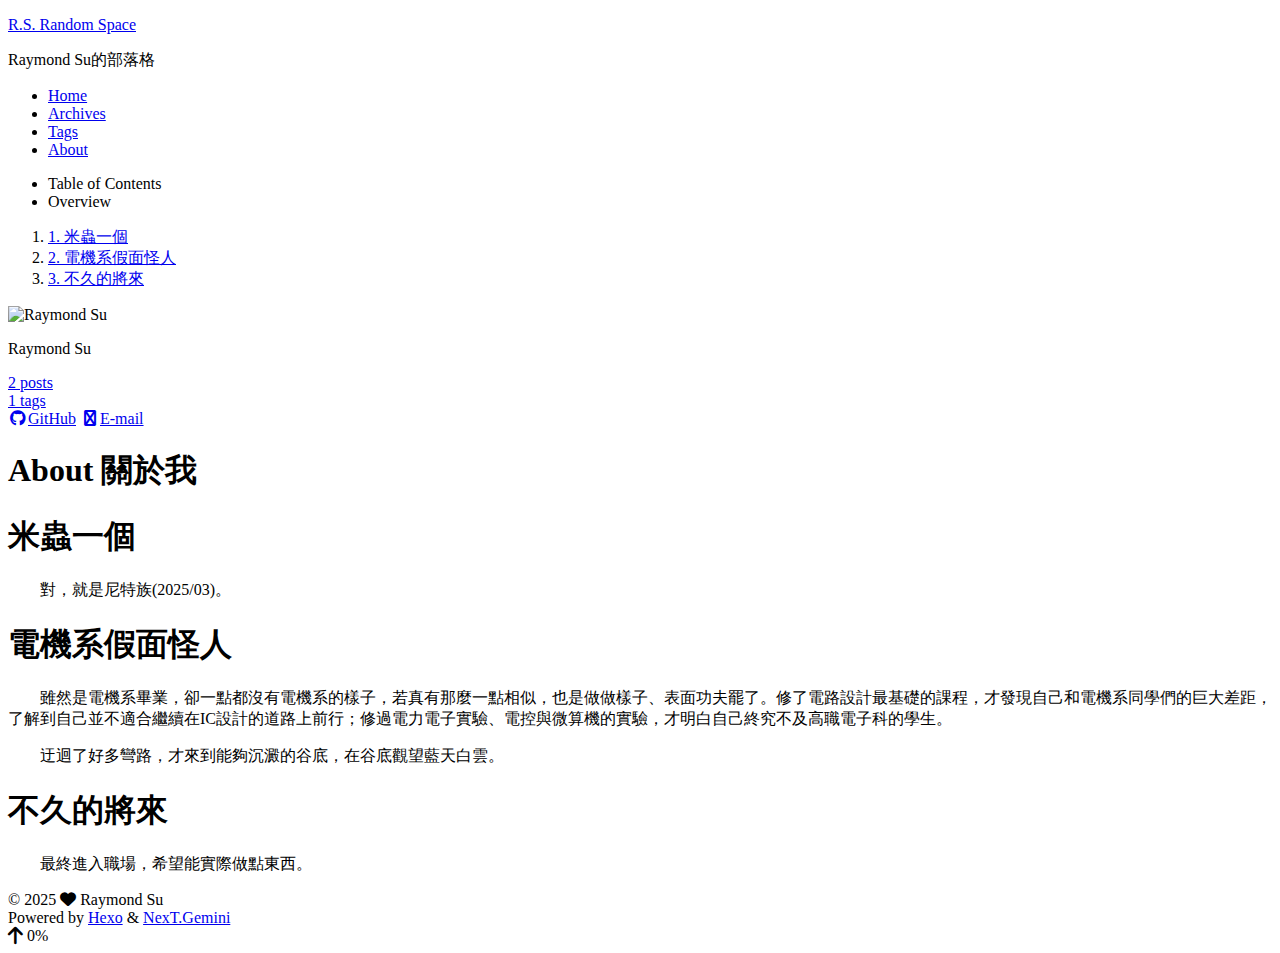
==== about/index.html @ e3e17ad5 "Site updated: 2025-03-20 11:58:34" ====
<!DOCTYPE html>
<html lang="en">
<head>
  <meta charset="UTF-8">
<meta name="viewport" content="width=device-width">
<meta name="theme-color" content="#222" media="(prefers-color-scheme: light)">
<meta name="theme-color" content="#222" media="(prefers-color-scheme: dark)"><meta name="generator" content="Hexo 7.3.0">

  <link rel="apple-touch-icon" sizes="180x180" href="/suray_blog/images/apple-touch-icon-next.png">
  <link rel="icon" type="image/png" sizes="32x32" href="/suray_blog/github-io-blog/source/images/favicon-96x96.png">
  <link rel="icon" type="image/png" sizes="16x16" href="/suray_blog/github-io-blog/source/images/favicon.ico">
  <link rel="mask-icon" href="/suray_blog/images/logo.svg" color="#222">

<link rel="stylesheet" href="/suray_blog/css/main.css">



<link rel="stylesheet" href="https://cdnjs.cloudflare.com/ajax/libs/font-awesome/6.7.2/css/all.min.css" integrity="sha256-dABdfBfUoC8vJUBOwGVdm8L9qlMWaHTIfXt+7GnZCIo=" crossorigin="anonymous">
  <link rel="stylesheet" href="https://cdnjs.cloudflare.com/ajax/libs/animate.css/3.1.1/animate.min.css" integrity="sha256-PR7ttpcvz8qrF57fur/yAx1qXMFJeJFiA6pSzWi0OIE=" crossorigin="anonymous">

<script class="next-config" data-name="main" type="application/json">{"hostname":"yc518suray.github.io","root":"/suray_blog/","images":"/suray_blog/images","scheme":"Gemini","darkmode":true,"version":"8.22.0","exturl":false,"sidebar":{"position":"left","width_expanded":320,"width_dual_column":240,"display":"post","padding":18,"offset":12},"hljswrap":true,"copycode":{"enable":false,"style":null},"fold":{"enable":false,"height":500},"bookmark":{"enable":false,"color":"#222","save":"auto"},"mediumzoom":false,"lazyload":false,"pangu":false,"comments":{"style":"tabs","active":null,"storage":true,"lazyload":false,"nav":null},"stickytabs":false,"motion":{"enable":true,"async":false,"duration":200,"transition":{"menu_item":"fadeInDown","post_block":"fadeIn","post_header":"fadeInDown","post_body":"fadeInDown","coll_header":"fadeInLeft","sidebar":"fadeInUp"}},"i18n":{"placeholder":"Searching...","empty":"We didn't find any results for the search: ${query}","hits_time":"${hits} results found in ${time} ms","hits":"${hits} results found"}}</script><script src="/suray_blog/js/config.js"></script>

    <meta name="description" content="米蟲一個&emsp;&emsp;對，就是尼特族(2025&#x2F;03)。 電機系假面怪人&emsp;&emsp;雖然是電機系畢業，卻一點都沒有電機系的樣子，若真有那麼一點相似，也是做做樣子、表面功夫罷了。修了電路設計最基礎的課程，才發現自己和電機系同學們的巨大差距，了解到自己並不適合繼續在IC設計的道路上前行；修過電力電子實驗、電控與微算機的實驗，才明白自己終究不及高職電子科的學生。 &amp;ems">
<meta property="og:type" content="website">
<meta property="og:title" content="About 關於我">
<meta property="og:url" content="https://yc518suray.github.io/suray_blog/about/index.html">
<meta property="og:site_name" content="R.S. Random Space">
<meta property="og:description" content="米蟲一個&emsp;&emsp;對，就是尼特族(2025&#x2F;03)。 電機系假面怪人&emsp;&emsp;雖然是電機系畢業，卻一點都沒有電機系的樣子，若真有那麼一點相似，也是做做樣子、表面功夫罷了。修了電路設計最基礎的課程，才發現自己和電機系同學們的巨大差距，了解到自己並不適合繼續在IC設計的道路上前行；修過電力電子實驗、電控與微算機的實驗，才明白自己終究不及高職電子科的學生。 &amp;ems">
<meta property="og:locale" content="en_US">
<meta property="article:published_time" content="2025-03-20T01:47:49.000Z">
<meta property="article:modified_time" content="2025-03-20T03:13:03.581Z">
<meta property="article:author" content="Raymond Su">
<meta name="twitter:card" content="summary">


<link rel="canonical" href="https://yc518suray.github.io/suray_blog/about/">


<script class="next-config" data-name="page" type="application/json">{"sidebar":"","isHome":false,"isPost":false,"lang":"en","comments":true,"permalink":"https://yc518suray.github.io/suray_blog/about/index.html","path":"about/index.html","title":"About 關於我"}</script>

<script class="next-config" data-name="calendar" type="application/json">""</script>
<title>About 關於我 | R.S. Random Space
</title>
  








  <noscript>
    <link rel="stylesheet" href="/suray_blog/css/noscript.css">
  </noscript>
</head>

<body itemscope itemtype="http://schema.org/WebPage" class="use-motion">
  <div class="headband"></div>

  <main class="main">
    <div class="column">
      <header class="header" itemscope itemtype="http://schema.org/WPHeader"><div class="site-brand-container">
  <div class="site-nav-toggle">
    <div class="toggle" aria-label="Toggle navigation bar" role="button">
        <span class="toggle-line"></span>
        <span class="toggle-line"></span>
        <span class="toggle-line"></span>
    </div>
  </div>

  <div class="site-meta">

    <a href="/suray_blog/" class="brand" rel="start">
      <i class="logo-line"></i>
      <p class="site-title">R.S. Random Space</p>
      <i class="logo-line"></i>
    </a>
      <p class="site-subtitle" itemprop="description">Raymond Su的部落格</p>
  </div>

  <div class="site-nav-right">
    <div class="toggle popup-trigger" aria-label="Search" role="button">
    </div>
  </div>
</div>



<nav class="site-nav">
  <ul class="main-menu menu"><li class="menu-item menu-item-home"><a href="/suray_blog/" rel="section">Home</a></li><li class="menu-item menu-item-archives"><a href="/suray_blog/archives" rel="section">Archives</a></li><li class="menu-item menu-item-tags"><a href="/suray_blog/tags" rel="section">Tags</a></li><li class="menu-item menu-item-about"><a href="/suray_blog/about" rel="section">About</a></li>
  </ul>
</nav>




</header>
        
  
  <aside class="sidebar">

    <div class="sidebar-inner sidebar-nav-active sidebar-toc-active">
      <ul class="sidebar-nav">
        <li class="sidebar-nav-toc">
          Table of Contents
        </li>
        <li class="sidebar-nav-overview">
          Overview
        </li>
      </ul>

      <div class="sidebar-panel-container">
        <!--noindex-->
        <div class="post-toc-wrap sidebar-panel">
            <div class="post-toc animated"><ol class="nav"><li class="nav-item nav-level-1"><a class="nav-link" href="#%E7%B1%B3%E8%9F%B2%E4%B8%80%E5%80%8B"><span class="nav-number">1.</span> <span class="nav-text">米蟲一個</span></a></li><li class="nav-item nav-level-1"><a class="nav-link" href="#%E9%9B%BB%E6%A9%9F%E7%B3%BB%E5%81%87%E9%9D%A2%E6%80%AA%E4%BA%BA"><span class="nav-number">2.</span> <span class="nav-text">電機系假面怪人</span></a></li><li class="nav-item nav-level-1"><a class="nav-link" href="#%E4%B8%8D%E4%B9%85%E7%9A%84%E5%B0%87%E4%BE%86"><span class="nav-number">3.</span> <span class="nav-text">不久的將來</span></a></li></ol></div>
        </div>
        <!--/noindex-->

        <div class="site-overview-wrap sidebar-panel">
          <div class="site-author animated" itemprop="author" itemscope itemtype="http://schema.org/Person">
    <img class="site-author-image" itemprop="image" alt="Raymond Su"
      src="/suray_blog/uploads/blog_avatar.png">
  <p class="site-author-name" itemprop="name">Raymond Su</p>
  <div class="site-description" itemprop="description"></div>
</div>
<div class="site-state-wrap animated">
  <nav class="site-state">
      <div class="site-state-item site-state-posts">
        <a href="/suray_blog/archives">
          <span class="site-state-item-count">2</span>
          <span class="site-state-item-name">posts</span>
        </a>
      </div>
      <div class="site-state-item site-state-tags">
          <a href="/suray_blog/tags">
        <span class="site-state-item-count">1</span>
        <span class="site-state-item-name">tags</span></a>
      </div>
  </nav>
</div>
  <div class="links-of-author animated">
      <span class="links-of-author-item">
        <a href="https://github.com/yc518suray" title="GitHub → https:&#x2F;&#x2F;github.com&#x2F;yc518suray" rel="noopener me" target="_blank"><i class="fab fa-github fa-fw"></i>GitHub</a>
      </span>
      <span class="links-of-author-item">
        <a href="mailto:raymondsu0110@gmail.com" title="E-mail → mailto:raymondsu0110@gmail.com" rel="noopener me" target="_blank"><i class="fab fa-envelope fa-fw"></i>E-mail</a>
      </span>
  </div>

        </div>
      </div>
    </div>

    
  </aside>


    </div>

    <div class="main-inner page posts-expand">


    
    
    
    <div class="post-block" lang="en"><header class="post-header">

<h1 class="post-title" itemprop="name headline">About 關於我
</h1>

<div class="post-meta-container">
</div>

</header>

      
      
      
      <div class="post-body">
          <h1 id="米蟲一個"><a href="#米蟲一個" class="headerlink" title="米蟲一個"></a>米蟲一個</h1><p>&emsp;&emsp;對，就是尼特族(2025&#x2F;03)。</p>
<h1 id="電機系假面怪人"><a href="#電機系假面怪人" class="headerlink" title="電機系假面怪人"></a>電機系假面怪人</h1><p>&emsp;&emsp;雖然是電機系畢業，卻一點都沒有電機系的樣子，若真有那麼一點相似，也是做做樣子、表面功夫罷了。修了電路設計最基礎的課程，才發現自己和電機系同學們的巨大差距，了解到自己並不適合繼續在IC設計的道路上前行；修過電力電子實驗、電控與微算機的實驗，才明白自己終究不及高職電子科的學生。</p>
<p>&emsp;&emsp;迂迴了好多彎路，才來到能夠沉澱的谷底，在谷底觀望藍天白雲。</p>
<h1 id="不久的將來"><a href="#不久的將來" class="headerlink" title="不久的將來"></a>不久的將來</h1><p>&emsp;&emsp;最終進入職場，希望能實際做點東西。</p>

      </div>
      
      
      
    </div>

    
    


</div>
  </main>

  <footer class="footer">
    <div class="footer-inner">

  <div class="copyright">
    &copy; 
    <span itemprop="copyrightYear">2025</span>
    <span class="with-love">
      <i class="fa fa-heart"></i>
    </span>
    <span class="author" itemprop="copyrightHolder">Raymond Su</span>
  </div>
  <div class="powered-by">Powered by <a href="https://hexo.io/" rel="noopener" target="_blank">Hexo</a> & <a href="https://theme-next.js.org/" rel="noopener" target="_blank">NexT.Gemini</a>
  </div>

    </div>
  </footer>

  
  <div class="toggle sidebar-toggle" role="button">
    <span class="toggle-line"></span>
    <span class="toggle-line"></span>
    <span class="toggle-line"></span>
  </div>
  <div class="sidebar-dimmer"></div>
  <div class="back-to-top" role="button" aria-label="Back to top">
    <i class="fa fa-arrow-up fa-lg"></i>
    <span>0%</span>
  </div>

<noscript>
  <div class="noscript-warning">Theme NexT works best with JavaScript enabled</div>
</noscript>


  
  <script src="https://cdnjs.cloudflare.com/ajax/libs/animejs/3.2.1/anime.min.js" integrity="sha256-XL2inqUJaslATFnHdJOi9GfQ60on8Wx1C2H8DYiN1xY=" crossorigin="anonymous"></script>
<script src="/suray_blog/js/comments.js"></script><script src="/suray_blog/js/utils.js"></script><script src="/suray_blog/js/motion.js"></script><script src="/suray_blog/js/sidebar.js"></script><script src="/suray_blog/js/next-boot.js"></script>

  






  





</body>
</html>
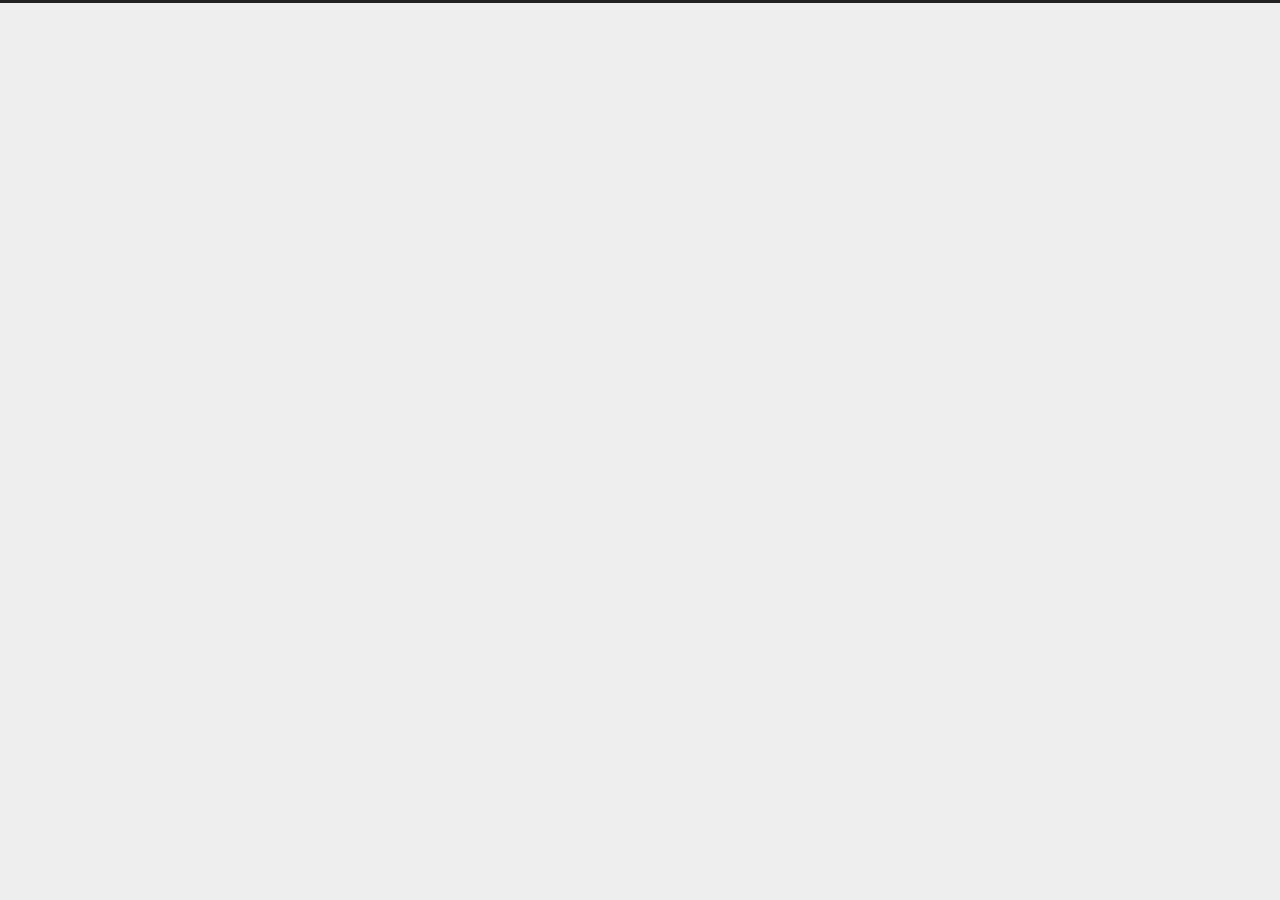
==== commit 0455b26f: "Site updated: 2025-03-20 12:20:20" ====
--- a/about/index.html
+++ b/about/index.html
@@ -6,24 +6,24 @@
 <meta name="theme-color" content="#222" media="(prefers-color-scheme: light)">
 <meta name="theme-color" content="#222" media="(prefers-color-scheme: dark)"><meta name="generator" content="Hexo 7.3.0">
 
-  <link rel="apple-touch-icon" sizes="180x180" href="/suray_blog/images/apple-touch-icon-next.png">
-  <link rel="icon" type="image/png" sizes="32x32" href="/suray_blog/github-io-blog/source/images/favicon-96x96.png">
-  <link rel="icon" type="image/png" sizes="16x16" href="/suray_blog/github-io-blog/source/images/favicon.ico">
-  <link rel="mask-icon" href="/suray_blog/images/logo.svg" color="#222">
-
-<link rel="stylesheet" href="/suray_blog/css/main.css">
+  <link rel="apple-touch-icon" sizes="180x180" href="/images/apple-touch-icon-next.png">
+  <link rel="icon" type="image/png" sizes="32x32" href="/github-io-blog/source/images/favicon-96x96.png">
+  <link rel="icon" type="image/png" sizes="16x16" href="/github-io-blog/source/images/favicon.ico">
+  <link rel="mask-icon" href="/images/logo.svg" color="#222">
+
+<link rel="stylesheet" href="/css/main.css">
 
 
 
 <link rel="stylesheet" href="https://cdnjs.cloudflare.com/ajax/libs/font-awesome/6.7.2/css/all.min.css" integrity="sha256-dABdfBfUoC8vJUBOwGVdm8L9qlMWaHTIfXt+7GnZCIo=" crossorigin="anonymous">
   <link rel="stylesheet" href="https://cdnjs.cloudflare.com/ajax/libs/animate.css/3.1.1/animate.min.css" integrity="sha256-PR7ttpcvz8qrF57fur/yAx1qXMFJeJFiA6pSzWi0OIE=" crossorigin="anonymous">
 
-<script class="next-config" data-name="main" type="application/json">{"hostname":"yc518suray.github.io","root":"/suray_blog/","images":"/suray_blog/images","scheme":"Gemini","darkmode":true,"version":"8.22.0","exturl":false,"sidebar":{"position":"left","width_expanded":320,"width_dual_column":240,"display":"post","padding":18,"offset":12},"hljswrap":true,"copycode":{"enable":false,"style":null},"fold":{"enable":false,"height":500},"bookmark":{"enable":false,"color":"#222","save":"auto"},"mediumzoom":false,"lazyload":false,"pangu":false,"comments":{"style":"tabs","active":null,"storage":true,"lazyload":false,"nav":null},"stickytabs":false,"motion":{"enable":true,"async":false,"duration":200,"transition":{"menu_item":"fadeInDown","post_block":"fadeIn","post_header":"fadeInDown","post_body":"fadeInDown","coll_header":"fadeInLeft","sidebar":"fadeInUp"}},"i18n":{"placeholder":"Searching...","empty":"We didn't find any results for the search: ${query}","hits_time":"${hits} results found in ${time} ms","hits":"${hits} results found"}}</script><script src="/suray_blog/js/config.js"></script>
+<script class="next-config" data-name="main" type="application/json">{"hostname":"yc518suray.github.io","root":"/","images":"/images","scheme":"Gemini","darkmode":true,"version":"8.22.0","exturl":false,"sidebar":{"position":"left","width_expanded":320,"width_dual_column":240,"display":"post","padding":18,"offset":12},"hljswrap":true,"copycode":{"enable":false,"style":null},"fold":{"enable":false,"height":500},"bookmark":{"enable":false,"color":"#222","save":"auto"},"mediumzoom":false,"lazyload":false,"pangu":false,"comments":{"style":"tabs","active":null,"storage":true,"lazyload":false,"nav":null},"stickytabs":false,"motion":{"enable":true,"async":false,"duration":200,"transition":{"menu_item":"fadeInDown","post_block":"fadeIn","post_header":"fadeInDown","post_body":"fadeInDown","coll_header":"fadeInLeft","sidebar":"fadeInUp"}},"i18n":{"placeholder":"Searching...","empty":"We didn't find any results for the search: ${query}","hits_time":"${hits} results found in ${time} ms","hits":"${hits} results found"}}</script><script src="/js/config.js"></script>
 
     <meta name="description" content="米蟲一個&emsp;&emsp;對，就是尼特族(2025&#x2F;03)。 電機系假面怪人&emsp;&emsp;雖然是電機系畢業，卻一點都沒有電機系的樣子，若真有那麼一點相似，也是做做樣子、表面功夫罷了。修了電路設計最基礎的課程，才發現自己和電機系同學們的巨大差距，了解到自己並不適合繼續在IC設計的道路上前行；修過電力電子實驗、電控與微算機的實驗，才明白自己終究不及高職電子科的學生。 &amp;ems">
 <meta property="og:type" content="website">
 <meta property="og:title" content="About 關於我">
-<meta property="og:url" content="https://yc518suray.github.io/suray_blog/about/index.html">
+<meta property="og:url" content="https://yc518suray.github.io/about/index.html">
 <meta property="og:site_name" content="R.S. Random Space">
 <meta property="og:description" content="米蟲一個&emsp;&emsp;對，就是尼特族(2025&#x2F;03)。 電機系假面怪人&emsp;&emsp;雖然是電機系畢業，卻一點都沒有電機系的樣子，若真有那麼一點相似，也是做做樣子、表面功夫罷了。修了電路設計最基礎的課程，才發現自己和電機系同學們的巨大差距，了解到自己並不適合繼續在IC設計的道路上前行；修過電力電子實驗、電控與微算機的實驗，才明白自己終究不及高職電子科的學生。 &amp;ems">
 <meta property="og:locale" content="en_US">
@@ -33,10 +33,10 @@
 <meta name="twitter:card" content="summary">
 
 
-<link rel="canonical" href="https://yc518suray.github.io/suray_blog/about/">
-
-
-<script class="next-config" data-name="page" type="application/json">{"sidebar":"","isHome":false,"isPost":false,"lang":"en","comments":true,"permalink":"https://yc518suray.github.io/suray_blog/about/index.html","path":"about/index.html","title":"About 關於我"}</script>
+<link rel="canonical" href="https://yc518suray.github.io/about/">
+
+
+<script class="next-config" data-name="page" type="application/json">{"sidebar":"","isHome":false,"isPost":false,"lang":"en","comments":true,"permalink":"https://yc518suray.github.io/about/index.html","path":"about/index.html","title":"About 關於我"}</script>
 
 <script class="next-config" data-name="calendar" type="application/json">""</script>
 <title>About 關於我 | R.S. Random Space
@@ -51,7 +51,7 @@
 
 
   <noscript>
-    <link rel="stylesheet" href="/suray_blog/css/noscript.css">
+    <link rel="stylesheet" href="/css/noscript.css">
   </noscript>
 </head>
 
@@ -71,7 +71,7 @@
 
   <div class="site-meta">
 
-    <a href="/suray_blog/" class="brand" rel="start">
+    <a href="/" class="brand" rel="start">
       <i class="logo-line"></i>
       <p class="site-title">R.S. Random Space</p>
       <i class="logo-line"></i>
@@ -88,7 +88,7 @@
 
 
 <nav class="site-nav">
-  <ul class="main-menu menu"><li class="menu-item menu-item-home"><a href="/suray_blog/" rel="section">Home</a></li><li class="menu-item menu-item-archives"><a href="/suray_blog/archives" rel="section">Archives</a></li><li class="menu-item menu-item-tags"><a href="/suray_blog/tags" rel="section">Tags</a></li><li class="menu-item menu-item-about"><a href="/suray_blog/about" rel="section">About</a></li>
+  <ul class="main-menu menu"><li class="menu-item menu-item-home"><a href="/" rel="section">Home</a></li><li class="menu-item menu-item-archives"><a href="/archives" rel="section">Archives</a></li><li class="menu-item menu-item-tags"><a href="/tags" rel="section">Tags</a></li><li class="menu-item menu-item-about"><a href="/about" rel="section">About</a></li>
   </ul>
 </nav>
 
@@ -120,20 +120,20 @@
         <div class="site-overview-wrap sidebar-panel">
           <div class="site-author animated" itemprop="author" itemscope itemtype="http://schema.org/Person">
     <img class="site-author-image" itemprop="image" alt="Raymond Su"
-      src="/suray_blog/uploads/blog_avatar.png">
+      src="/uploads/blog_avatar.png">
   <p class="site-author-name" itemprop="name">Raymond Su</p>
   <div class="site-description" itemprop="description"></div>
 </div>
 <div class="site-state-wrap animated">
   <nav class="site-state">
       <div class="site-state-item site-state-posts">
-        <a href="/suray_blog/archives">
+        <a href="/archives">
           <span class="site-state-item-count">2</span>
           <span class="site-state-item-name">posts</span>
         </a>
       </div>
       <div class="site-state-item site-state-tags">
-          <a href="/suray_blog/tags">
+          <a href="/tags">
         <span class="site-state-item-count">1</span>
         <span class="site-state-item-name">tags</span></a>
       </div>
@@ -232,7 +232,7 @@
 
   
   <script src="https://cdnjs.cloudflare.com/ajax/libs/animejs/3.2.1/anime.min.js" integrity="sha256-XL2inqUJaslATFnHdJOi9GfQ60on8Wx1C2H8DYiN1xY=" crossorigin="anonymous"></script>
-<script src="/suray_blog/js/comments.js"></script><script src="/suray_blog/js/utils.js"></script><script src="/suray_blog/js/motion.js"></script><script src="/suray_blog/js/sidebar.js"></script><script src="/suray_blog/js/next-boot.js"></script>
+<script src="/js/comments.js"></script><script src="/js/utils.js"></script><script src="/js/motion.js"></script><script src="/js/sidebar.js"></script><script src="/js/next-boot.js"></script>
 
   
 
--- a/css/main.css
+++ b/css/main.css
@@ -0,0 +1,2899 @@
+:root {
+  --body-bg-color: #eee;
+  --content-bg-color: #fff;
+  --card-bg-color: #f5f5f5;
+  --text-color: #555;
+  --selection-bg: #262a30;
+  --selection-color: #eee;
+  --blockquote-color: #666;
+  --link-color: #555;
+  --link-hover-color: #222;
+  --brand-color: #fff;
+  --brand-hover-color: #fff;
+  --table-row-odd-bg-color: #f9f9f9;
+  --table-row-hover-bg-color: #f5f5f5;
+  --menu-item-bg-color: #f5f5f5;
+  --theme-color: #222;
+  --btn-default-bg: #fff;
+  --btn-default-color: #555;
+  --btn-default-border-color: #555;
+  --btn-default-hover-bg: #222;
+  --btn-default-hover-color: #fff;
+  --btn-default-hover-border-color: #222;
+  --highlight-background: #f3f3f3;
+  --highlight-foreground: #444;
+  --highlight-gutter-background: #e1e1e1;
+  --highlight-gutter-foreground: #555;
+  color-scheme: light;
+}
+@media (prefers-color-scheme: dark) {
+  :root {
+    --body-bg-color: #282828;
+    --content-bg-color: #333;
+    --card-bg-color: #555;
+    --text-color: #ccc;
+    --selection-bg: #bbb;
+    --selection-color: #333;
+    --blockquote-color: #bbb;
+    --link-color: #ccc;
+    --link-hover-color: #eee;
+    --brand-color: #ddd;
+    --brand-hover-color: #ddd;
+    --table-row-odd-bg-color: #282828;
+    --table-row-hover-bg-color: #363636;
+    --menu-item-bg-color: #555;
+    --theme-color: #222;
+    --btn-default-bg: #222;
+    --btn-default-color: #ccc;
+    --btn-default-border-color: #555;
+    --btn-default-hover-bg: #666;
+    --btn-default-hover-color: #ccc;
+    --btn-default-hover-border-color: #666;
+    --highlight-background: #1c1b1b;
+    --highlight-foreground: #fff;
+    --highlight-gutter-background: #323131;
+    --highlight-gutter-foreground: #e8e8e8;
+    color-scheme: dark;
+  }
+  img {
+    opacity: 0.75;
+  }
+  img:hover {
+    opacity: 0.9;
+  }
+  iframe {
+    color-scheme: light;
+  }
+}
+html {
+  line-height: 1.15; /* 1 */
+  -webkit-text-size-adjust: 100%; /* 2 */
+}
+body {
+  margin: 0;
+}
+main {
+  display: block;
+}
+h1 {
+  font-size: 2em;
+  margin: 0.67em 0;
+}
+hr {
+  box-sizing: content-box; /* 1 */
+  height: 0; /* 1 */
+  overflow: visible; /* 2 */
+}
+pre {
+  font-family: monospace, monospace; /* 1 */
+  font-size: 1em; /* 2 */
+}
+a {
+  background: transparent;
+}
+abbr[title] {
+  border-bottom: none; /* 1 */
+  text-decoration: underline; /* 2 */
+  text-decoration: underline dotted; /* 2 */
+}
+b,
+strong {
+  font-weight: bolder;
+}
+code,
+kbd,
+samp {
+  font-family: monospace, monospace; /* 1 */
+  font-size: 1em; /* 2 */
+}
+small {
+  font-size: 80%;
+}
+sub,
+sup {
+  font-size: 75%;
+  line-height: 0;
+  position: relative;
+  vertical-align: baseline;
+}
+sub {
+  bottom: -0.25em;
+}
+sup {
+  top: -0.5em;
+}
+img {
+  border-style: none;
+}
+button,
+input,
+optgroup,
+select,
+textarea {
+  font-family: inherit; /* 1 */
+  font-size: 100%; /* 1 */
+  line-height: 1.15; /* 1 */
+  margin: 0; /* 2 */
+}
+button,
+input {
+/* 1 */
+  overflow: visible;
+}
+button,
+select {
+/* 1 */
+  text-transform: none;
+}
+button,
+[type='button'],
+[type='reset'],
+[type='submit'] {
+  -webkit-appearance: button;
+}
+button::-moz-focus-inner,
+[type='button']::-moz-focus-inner,
+[type='reset']::-moz-focus-inner,
+[type='submit']::-moz-focus-inner {
+  border-style: none;
+  padding: 0;
+}
+button:-moz-focusring,
+[type='button']:-moz-focusring,
+[type='reset']:-moz-focusring,
+[type='submit']:-moz-focusring {
+  outline: 1px dotted ButtonText;
+}
+fieldset {
+  padding: 0.35em 0.75em 0.625em;
+}
+legend {
+  box-sizing: border-box; /* 1 */
+  color: inherit; /* 2 */
+  display: table; /* 1 */
+  max-width: 100%; /* 1 */
+  padding: 0; /* 3 */
+  white-space: normal; /* 1 */
+}
+progress {
+  vertical-align: baseline;
+}
+textarea {
+  overflow: auto;
+}
+[type='checkbox'],
+[type='radio'] {
+  box-sizing: border-box; /* 1 */
+  padding: 0; /* 2 */
+}
+[type='number']::-webkit-inner-spin-button,
+[type='number']::-webkit-outer-spin-button {
+  height: auto;
+}
+[type='search'] {
+  outline-offset: -2px; /* 2 */
+  -webkit-appearance: textfield; /* 1 */
+}
+[type='search']::-webkit-search-decoration {
+  -webkit-appearance: none;
+}
+::-webkit-file-upload-button {
+  font: inherit; /* 2 */
+  -webkit-appearance: button; /* 1 */
+}
+details {
+  display: block;
+}
+summary {
+  display: list-item;
+}
+template {
+  display: none;
+}
+[hidden] {
+  display: none;
+}
+::selection {
+  background: var(--selection-bg);
+  color: var(--selection-color);
+}
+html,
+body {
+  height: 100%;
+}
+body {
+  background: var(--body-bg-color);
+  box-sizing: border-box;
+  color: var(--text-color);
+  font-family: Lato, 'PingFang SC', 'Microsoft YaHei', sans-serif;
+  font-size: 1em;
+  line-height: 2;
+  min-height: 100%;
+  position: relative;
+  transition: padding 0.2s ease-in-out;
+}
+h1,
+h2,
+h3,
+h4,
+h5,
+h6 {
+  font-family: Lato, 'PingFang SC', 'Microsoft YaHei', sans-serif;
+  font-weight: bold;
+  line-height: 1.5;
+  margin: 30px 0 15px;
+}
+h1 {
+  font-size: 1.5em;
+}
+h2 {
+  font-size: 1.375em;
+}
+h3 {
+  font-size: 1.25em;
+}
+h4 {
+  font-size: 1.125em;
+}
+h5 {
+  font-size: 1em;
+}
+h6 {
+  font-size: 0.875em;
+}
+p {
+  margin: 0 0 20px;
+}
+a {
+  border-bottom: 1px solid #999;
+  color: var(--link-color);
+  cursor: pointer;
+  outline: 0;
+  text-decoration: none;
+  overflow-wrap: break-word;
+}
+a:hover {
+  border-bottom-color: var(--link-hover-color);
+  color: var(--link-hover-color);
+}
+iframe,
+img,
+video,
+embed {
+  display: block;
+  margin-left: auto;
+  margin-right: auto;
+  max-width: 100%;
+}
+hr {
+  background-image: repeating-linear-gradient(-45deg, #ddd, #ddd 4px, transparent 4px, transparent 8px);
+  border: 0;
+  height: 3px;
+  margin: 40px 0;
+}
+blockquote {
+  border-left: 4px solid #ddd;
+  color: var(--blockquote-color);
+  margin: 0;
+  padding: 0 15px;
+}
+blockquote cite::before {
+  content: '-';
+  padding: 0 5px;
+}
+dt {
+  font-weight: bold;
+}
+dd {
+  margin: 0;
+  padding: 0;
+}
+.table-container {
+  overflow: auto;
+}
+table {
+  border-collapse: collapse;
+  border-spacing: 0;
+  font-size: 0.875em;
+  margin: 0 0 20px;
+  width: 100%;
+}
+tbody tr:nth-of-type(odd) {
+  background: var(--table-row-odd-bg-color);
+}
+tbody tr:hover {
+  background: var(--table-row-hover-bg-color);
+}
+caption,
+th,
+td {
+  padding: 8px;
+}
+th,
+td {
+  border: 1px solid #ddd;
+  border-bottom: 3px solid #ddd;
+}
+th {
+  font-weight: 700;
+  padding-bottom: 10px;
+}
+td {
+  border-bottom-width: 1px;
+}
+.btn {
+  background: var(--btn-default-bg);
+  border: 2px solid var(--btn-default-border-color);
+  border-radius: 2px;
+  color: var(--btn-default-color);
+  display: inline-block;
+  font-size: 0.875em;
+  line-height: 2;
+  padding: 0 20px;
+  transition: background-color 0.2s ease-in-out;
+}
+.btn:hover {
+  background: var(--btn-default-hover-bg);
+  border-color: var(--btn-default-hover-border-color);
+  color: var(--btn-default-hover-color);
+}
+.btn + .btn {
+  margin: 0 0 8px 8px;
+}
+.btn .fa-fw {
+  text-align: left;
+  width: 1.285714285714286em;
+}
+.toggle {
+  line-height: 0;
+}
+.toggle .toggle-line {
+  background: #fff;
+  display: block;
+  height: 2px;
+  left: 0;
+  position: relative;
+  top: 0;
+  transition: 0.4s;
+  transition-property: left, opacity, top, transform, width;
+  width: 100%;
+}
+.toggle .toggle-line:first-child {
+  margin-top: 1px;
+}
+.toggle .toggle-line:not(:first-child) {
+  margin-top: 4px;
+}
+.toggle.toggle-arrow :first-child {
+  left: 50%;
+  top: 2px;
+  transform: rotate(45deg);
+  width: 50%;
+}
+.toggle.toggle-arrow :last-child {
+  left: 50%;
+  top: -2px;
+  transform: rotate(-45deg);
+  width: 50%;
+}
+.toggle.toggle-close :nth-child(2) {
+  opacity: 0;
+}
+.toggle.toggle-close :first-child {
+  top: 6px;
+  transform: rotate(45deg);
+}
+.toggle.toggle-close :last-child {
+  top: -6px;
+  transform: rotate(-45deg);
+}
+pre code.hljs {
+  display: block;
+  overflow-x: auto;
+  padding: 1em
+}
+code.hljs {
+  padding: 3px 5px
+}
+/*!
+  Theme: Default
+  Description: Original highlight.js style
+  Author: (c) Ivan Sagalaev <maniac@softwaremaniacs.org>
+  Maintainer: @highlightjs/core-team
+  Website: https://highlightjs.org/
+  License: see project LICENSE
+  Touched: 2021
+*/
+/*
+This is left on purpose making default.css the single file that can be lifted
+as-is from the repository directly without the need for a build step
+
+Typically this "required" baseline CSS is added by `makestuff.js` during build.
+*/
+pre code.hljs {
+  display: block;
+  overflow-x: auto;
+  padding: 1em
+}
+code.hljs {
+  padding: 3px 5px
+}
+/* end baseline CSS */
+.hljs {
+  background: #F3F3F3;
+  color: #444
+}
+/* Base color: saturation 0; */
+.hljs-subst {
+  /* default */
+  
+}
+/* purposely ignored */
+.hljs-formula,
+.hljs-attr,
+.hljs-property,
+.hljs-params {
+  
+}
+.hljs-comment {
+  color: #697070
+}
+.hljs-tag,
+.hljs-punctuation {
+  color: #444a
+}
+.hljs-tag .hljs-name,
+.hljs-tag .hljs-attr {
+  color: #444
+}
+.hljs-keyword,
+.hljs-attribute,
+.hljs-selector-tag,
+.hljs-meta .hljs-keyword,
+.hljs-doctag,
+.hljs-name {
+  font-weight: bold
+}
+/* User color: hue: 0 */
+.hljs-type,
+.hljs-string,
+.hljs-number,
+.hljs-selector-id,
+.hljs-selector-class,
+.hljs-quote,
+.hljs-template-tag,
+.hljs-deletion {
+  color: #880000
+}
+.hljs-title,
+.hljs-section {
+  color: #880000;
+  font-weight: bold
+}
+.hljs-regexp,
+.hljs-symbol,
+.hljs-variable,
+.hljs-template-variable,
+.hljs-link,
+.hljs-selector-attr,
+.hljs-operator,
+.hljs-selector-pseudo {
+  color: #ab5656
+}
+/* Language color: hue: 90; */
+.hljs-literal {
+  color: #695
+}
+.hljs-built_in,
+.hljs-bullet,
+.hljs-code,
+.hljs-addition {
+  color: #397300
+}
+/* Meta color: hue: 200 */
+.hljs-meta {
+  color: #1f7199
+}
+.hljs-meta .hljs-string {
+  color: #38a
+}
+/* Misc effects */
+.hljs-emphasis {
+  font-style: italic
+}
+.hljs-strong {
+  font-weight: bold
+}
+@media (prefers-color-scheme: dark) {
+pre code.hljs {
+  display: block;
+  overflow-x: auto;
+  padding: 1em
+}
+code.hljs {
+  padding: 3px 5px
+}
+/*!
+  Theme: StackOverflow Dark
+  Description: Dark theme as used on stackoverflow.com
+  Author: stackoverflow.com
+  Maintainer: @Hirse
+  Website: https://github.com/StackExchange/Stacks
+  License: MIT
+  Updated: 2021-05-15
+
+  Updated for @stackoverflow/stacks v0.64.0
+  Code Blocks: /blob/v0.64.0/lib/css/components/_stacks-code-blocks.less
+  Colors: /blob/v0.64.0/lib/css/exports/_stacks-constants-colors.less
+*/
+.hljs {
+  /* var(--highlight-color) */
+  color: #ffffff;
+  /* var(--highlight-bg) */
+  background: #1c1b1b
+}
+.hljs-subst {
+  /* var(--highlight-color) */
+  color: #ffffff
+}
+.hljs-comment {
+  /* var(--highlight-comment) */
+  color: #999999
+}
+.hljs-keyword,
+.hljs-selector-tag,
+.hljs-meta .hljs-keyword,
+.hljs-doctag,
+.hljs-section {
+  /* var(--highlight-keyword) */
+  color: #88aece
+}
+.hljs-attr {
+  /* var(--highlight-attribute); */
+  color: #88aece
+}
+.hljs-attribute {
+  /* var(--highlight-symbol) */
+  color: #c59bc1
+}
+.hljs-name,
+.hljs-type,
+.hljs-number,
+.hljs-selector-id,
+.hljs-quote,
+.hljs-template-tag {
+  /* var(--highlight-namespace) */
+  color: #f08d49
+}
+.hljs-selector-class {
+  /* var(--highlight-keyword) */
+  color: #88aece
+}
+.hljs-string,
+.hljs-regexp,
+.hljs-symbol,
+.hljs-variable,
+.hljs-template-variable,
+.hljs-link,
+.hljs-selector-attr {
+  /* var(--highlight-variable) */
+  color: #b5bd68
+}
+.hljs-meta,
+.hljs-selector-pseudo {
+  /* var(--highlight-keyword) */
+  color: #88aece
+}
+.hljs-built_in,
+.hljs-title,
+.hljs-literal {
+  /* var(--highlight-literal) */
+  color: #f08d49
+}
+.hljs-bullet,
+.hljs-code {
+  /* var(--highlight-punctuation) */
+  color: #cccccc
+}
+.hljs-meta .hljs-string {
+  /* var(--highlight-variable) */
+  color: #b5bd68
+}
+.hljs-deletion {
+  /* var(--highlight-deletion) */
+  color: #de7176
+}
+.hljs-addition {
+  /* var(--highlight-addition) */
+  color: #76c490
+}
+.hljs-emphasis {
+  font-style: italic
+}
+.hljs-strong {
+  font-weight: bold
+}
+.hljs-formula,
+.hljs-operator,
+.hljs-params,
+.hljs-property,
+.hljs-punctuation,
+.hljs-tag {
+  /* purposely ignored */
+  
+}
+}
+code,
+kbd,
+figure.highlight,
+pre {
+  background: var(--highlight-background);
+  color: var(--highlight-foreground);
+}
+figure.highlight,
+pre {
+  line-height: 1.6;
+  margin: 0 auto 20px;
+}
+figure.highlight figcaption,
+pre .caption {
+  background: var(--highlight-gutter-background);
+  color: var(--highlight-foreground);
+  display: flow-root;
+  font-size: 0.875em;
+  line-height: 1.2;
+  padding: 0.5em;
+}
+figure.highlight figcaption a,
+pre .caption a {
+  color: var(--highlight-foreground);
+  float: right;
+}
+figure.highlight figcaption a:hover,
+pre .caption a:hover {
+  border-bottom-color: var(--highlight-foreground);
+}
+pre,
+code {
+  font-family: consolas, Menlo, monospace, 'PingFang SC', 'Microsoft YaHei';
+}
+code {
+  border-radius: 3px;
+  font-size: 0.875em;
+  padding: 2px 4px;
+  overflow-wrap: break-word;
+}
+kbd {
+  border: 2px solid #ccc;
+  border-radius: 0.2em;
+  box-shadow: 0.1em 0.1em 0.2em rgba(0,0,0,0.1);
+  font-family: inherit;
+  padding: 0.1em 0.3em;
+  white-space: nowrap;
+}
+figure.highlight {
+  overflow: auto;
+  position: relative;
+}
+figure.highlight pre {
+  border: 0;
+  margin: 0;
+  padding: 10px 0;
+}
+figure.highlight table {
+  border: 0;
+  margin: 0;
+  width: auto;
+}
+figure.highlight td {
+  border: 0;
+  padding: 0;
+}
+figure.highlight .gutter {
+  -webkit-user-select: none;
+  user-select: none;
+}
+figure.highlight .gutter pre {
+  background: var(--highlight-gutter-background);
+  color: var(--highlight-gutter-foreground);
+  padding-left: 10px;
+  padding-right: 10px;
+  text-align: right;
+}
+figure.highlight .code pre {
+  padding-left: 10px;
+  width: 100%;
+}
+figure.highlight .marked {
+  background: rgba(0,0,0,0.3);
+}
+pre .caption {
+  margin-bottom: 10px;
+}
+.gist table {
+  width: auto;
+}
+.gist table td {
+  border: 0;
+}
+pre {
+  overflow: auto;
+  padding: 10px;
+}
+pre code {
+  background: none;
+  padding: 0;
+  text-shadow: none;
+}
+.blockquote-center {
+  border-left: 0;
+  margin: 40px 0;
+  padding: 0;
+  position: relative;
+  text-align: center;
+}
+.blockquote-center::before,
+.blockquote-center::after {
+  left: 0;
+  line-height: 1;
+  opacity: 0.6;
+  position: absolute;
+  width: 100%;
+}
+.blockquote-center::before {
+  border-top: 1px solid #ccc;
+  text-align: left;
+  top: -20px;
+  content: '\f10d';
+  font-family: 'Font Awesome 6 Free';
+  font-weight: 900;
+}
+.blockquote-center::after {
+  border-bottom: 1px solid #ccc;
+  bottom: -20px;
+  text-align: right;
+  content: '\f10e';
+  font-family: 'Font Awesome 6 Free';
+  font-weight: 900;
+}
+.blockquote-center p,
+.blockquote-center div {
+  text-align: center;
+}
+.group-picture {
+  margin-bottom: 20px;
+}
+.group-picture .group-picture-row {
+  display: flex;
+  gap: 3px;
+  margin-bottom: 3px;
+}
+.group-picture .group-picture-column {
+  flex: 1;
+}
+.group-picture .group-picture-column img {
+  height: 100%;
+  margin: 0;
+  object-fit: cover;
+  width: 100%;
+}
+.post-body .label {
+  color: #555;
+  padding: 0 2px;
+}
+.post-body .label.default {
+  background: #f0f0f0;
+}
+.post-body .label.primary {
+  background: #efe6f7;
+}
+.post-body .label.info {
+  background: #e5f2f8;
+}
+.post-body .label.success {
+  background: #e7f4e9;
+}
+.post-body .label.warning {
+  background: #fcf6e1;
+}
+.post-body .label.danger {
+  background: #fae8eb;
+}
+.post-body .link-grid {
+  display: grid;
+  grid-gap: 1.5rem;
+  gap: 1.5rem;
+  grid-template-columns: repeat(auto-fill, minmax(300px, 1fr));
+  margin-bottom: 20px;
+  padding: 1rem;
+}
+.post-body .link-grid .link-grid-container {
+  border: solid #ddd;
+  box-shadow: 1rem 1rem 0.5rem rgba(0,0,0,0.5);
+  min-height: 5rem;
+  min-width: 0;
+  padding: 0.5rem;
+  position: relative;
+  transition: background 0.3s;
+}
+.post-body .link-grid .link-grid-container:hover {
+  animation: next-shake 0.5s;
+  background: var(--card-bg-color);
+}
+.post-body .link-grid .link-grid-container:active {
+  box-shadow: 0.5rem 0.5rem 0.25rem rgba(0,0,0,0.5);
+  transform: translate(0.2rem, 0.2rem);
+}
+.post-body .link-grid .link-grid-container .link-grid-image {
+  border: 1px solid #ddd;
+  border-radius: 50%;
+  box-sizing: border-box;
+  height: 5rem;
+  padding: 3px;
+  position: absolute;
+  width: 5rem;
+}
+.post-body .link-grid .link-grid-container p {
+  margin: 0 1rem 0 6rem;
+}
+.post-body .link-grid .link-grid-container p:first-of-type {
+  font-size: 1.2em;
+}
+.post-body .link-grid .link-grid-container p:last-of-type {
+  font-size: 0.8em;
+  line-height: 1.3rem;
+  opacity: 0.7;
+}
+.post-body .link-grid .link-grid-container a {
+  border: 0;
+  height: 100%;
+  left: 0;
+  position: absolute;
+  top: 0;
+  width: 100%;
+}
+@keyframes next-shake {
+  0% {
+    transform: translate(1pt, 1pt) rotate(0deg);
+  }
+  10% {
+    transform: translate(-1pt, -2pt) rotate(-1deg);
+  }
+  20% {
+    transform: translate(-3pt, 0pt) rotate(1deg);
+  }
+  30% {
+    transform: translate(3pt, 2pt) rotate(0deg);
+  }
+  40% {
+    transform: translate(1pt, -1pt) rotate(1deg);
+  }
+  50% {
+    transform: translate(-1pt, 2pt) rotate(-1deg);
+  }
+  60% {
+    transform: translate(-3pt, 1pt) rotate(0deg);
+  }
+  70% {
+    transform: translate(3pt, 1pt) rotate(-1deg);
+  }
+  80% {
+    transform: translate(-1pt, -1pt) rotate(1deg);
+  }
+  90% {
+    transform: translate(1pt, 2pt) rotate(0deg);
+  }
+  100% {
+    transform: translate(1pt, -2pt) rotate(-1deg);
+  }
+}
+.post-body .note {
+  border-radius: 3px;
+  margin-bottom: 20px;
+  padding: 1em;
+  position: relative;
+  border: 1px solid #eee;
+  border-left-width: 5px;
+}
+.post-body .note summary {
+  cursor: pointer;
+  outline: 0;
+}
+.post-body .note summary p {
+  display: inline;
+}
+.post-body .note h2,
+.post-body .note h3,
+.post-body .note h4,
+.post-body .note h5,
+.post-body .note h6 {
+  border-bottom: initial;
+  margin: 0;
+  padding-top: 0;
+}
+.post-body .note :first-child {
+  margin-top: 0;
+}
+.post-body .note :last-child {
+  margin-bottom: 0;
+}
+.post-body .note.default {
+  border-left-color: #777;
+}
+.post-body .note.default h2,
+.post-body .note.default h3,
+.post-body .note.default h4,
+.post-body .note.default h5,
+.post-body .note.default h6 {
+  color: #777;
+}
+.post-body .note.primary {
+  border-left-color: #6f42c1;
+}
+.post-body .note.primary h2,
+.post-body .note.primary h3,
+.post-body .note.primary h4,
+.post-body .note.primary h5,
+.post-body .note.primary h6 {
+  color: #6f42c1;
+}
+.post-body .note.info {
+  border-left-color: #428bca;
+}
+.post-body .note.info h2,
+.post-body .note.info h3,
+.post-body .note.info h4,
+.post-body .note.info h5,
+.post-body .note.info h6 {
+  color: #428bca;
+}
+.post-body .note.success {
+  border-left-color: #5cb85c;
+}
+.post-body .note.success h2,
+.post-body .note.success h3,
+.post-body .note.success h4,
+.post-body .note.success h5,
+.post-body .note.success h6 {
+  color: #5cb85c;
+}
+.post-body .note.warning {
+  border-left-color: #f0ad4e;
+}
+.post-body .note.warning h2,
+.post-body .note.warning h3,
+.post-body .note.warning h4,
+.post-body .note.warning h5,
+.post-body .note.warning h6 {
+  color: #f0ad4e;
+}
+.post-body .note.danger {
+  border-left-color: #d9534f;
+}
+.post-body .note.danger h2,
+.post-body .note.danger h3,
+.post-body .note.danger h4,
+.post-body .note.danger h5,
+.post-body .note.danger h6 {
+  color: #d9534f;
+}
+.post-body .tabs {
+  margin-bottom: 20px;
+}
+.post-body .tabs,
+.tabs-comment {
+  padding-top: 10px;
+}
+.post-body .tabs ul.nav-tabs,
+.tabs-comment ul.nav-tabs {
+  background: var(--content-bg-color);
+  display: flex;
+  display: flex;
+  flex-wrap: wrap;
+  justify-content: center;
+  margin: 0;
+  padding: 0;
+  position: sticky;
+  top: 0;
+  z-index: 5;
+}
+@media (max-width: 413px) {
+  .post-body .tabs ul.nav-tabs,
+  .tabs-comment ul.nav-tabs {
+    display: block;
+    margin-bottom: 5px;
+  }
+}
+.post-body .tabs ul.nav-tabs li.tab,
+.tabs-comment ul.nav-tabs li.tab {
+  border-bottom: 1px solid #ddd;
+  border-left: 1px solid transparent;
+  border-right: 1px solid transparent;
+  border-radius: 0 0 0 0;
+  border-top: 3px solid transparent;
+  flex-grow: 1;
+  list-style-type: none;
+}
+@media (max-width: 413px) {
+  .post-body .tabs ul.nav-tabs li.tab,
+  .tabs-comment ul.nav-tabs li.tab {
+    border-bottom: 1px solid transparent;
+    border-left: 3px solid transparent;
+    border-right: 1px solid transparent;
+    border-top: 1px solid transparent;
+  }
+}
+@media (max-width: 413px) {
+  .post-body .tabs ul.nav-tabs li.tab,
+  .tabs-comment ul.nav-tabs li.tab {
+    border-radius: 0;
+  }
+}
+.post-body .tabs ul.nav-tabs li.tab a,
+.tabs-comment ul.nav-tabs li.tab a {
+  border-bottom: initial;
+  display: block;
+  line-height: 1.8;
+  padding: 0.25em 0.75em;
+  text-align: center;
+  transition: all 0.2s ease-out;
+}
+.post-body .tabs ul.nav-tabs li.tab a i[class^='fa'],
+.tabs-comment ul.nav-tabs li.tab a i[class^='fa'] {
+  width: 1.285714285714286em;
+}
+.post-body .tabs ul.nav-tabs li.tab.active,
+.tabs-comment ul.nav-tabs li.tab.active {
+  border-bottom-color: transparent;
+  border-left-color: #ddd;
+  border-right-color: #ddd;
+  border-top-color: #fc6423;
+}
+@media (max-width: 413px) {
+  .post-body .tabs ul.nav-tabs li.tab.active,
+  .tabs-comment ul.nav-tabs li.tab.active {
+    border-bottom-color: #ddd;
+    border-left-color: #fc6423;
+    border-right-color: #ddd;
+    border-top-color: #ddd;
+  }
+}
+.post-body .tabs ul.nav-tabs li.tab.active a,
+.tabs-comment ul.nav-tabs li.tab.active a {
+  cursor: default;
+}
+.post-body .tabs .tab-content,
+.tabs-comment .tab-content {
+  border: 1px solid #ddd;
+  border-radius: 0 0 0 0;
+  border-top-color: transparent;
+}
+@media (max-width: 413px) {
+  .post-body .tabs .tab-content,
+  .tabs-comment .tab-content {
+    border-radius: 0;
+    border-top-color: #ddd;
+  }
+}
+.post-body .tabs .tab-content .tab-pane,
+.tabs-comment .tab-content .tab-pane {
+  padding: 20px 20px 0;
+}
+.post-body .tabs .tab-content .tab-pane:not(.active),
+.tabs-comment .tab-content .tab-pane:not(.active) {
+  display: none;
+}
+.pagination .prev,
+.pagination .next,
+.pagination .page-number,
+.pagination .space {
+  display: inline-block;
+  margin: -1px 10px 0;
+  padding: 0 10px;
+}
+@media (max-width: 767px) {
+  .pagination .prev,
+  .pagination .next,
+  .pagination .page-number,
+  .pagination .space {
+    margin: 0 5px;
+  }
+}
+.pagination .page-number.current {
+  background: #ccc;
+  border-color: #ccc;
+  color: var(--content-bg-color);
+}
+.pagination {
+  border-top: 1px solid #eee;
+  margin: 120px 0 0;
+  text-align: center;
+}
+.pagination .prev,
+.pagination .next,
+.pagination .page-number {
+  border-bottom: 0;
+  border-top: 1px solid #eee;
+  transition: border-color 0.2s ease-in-out;
+}
+.pagination .prev:hover,
+.pagination .next:hover,
+.pagination .page-number:hover {
+  border-top-color: var(--link-hover-color);
+}
+@media (max-width: 767px) {
+  .pagination {
+    border-top: 0;
+  }
+  .pagination .prev,
+  .pagination .next,
+  .pagination .page-number {
+    border-bottom: 1px solid #eee;
+    border-top: 0;
+  }
+  .pagination .prev:hover,
+  .pagination .next:hover,
+  .pagination .page-number:hover {
+    border-bottom-color: var(--link-hover-color);
+  }
+}
+.pagination .space {
+  margin: 0;
+  padding: 0;
+}
+.comments {
+  margin-top: 60px;
+  overflow: hidden;
+}
+.comment-button-group {
+  display: flex;
+  display: flex;
+  flex-wrap: wrap;
+  justify-content: center;
+  justify-content: center;
+  margin: 1em 0;
+}
+.comment-button-group .comment-button {
+  margin: 0.1em 0.2em;
+}
+.comment-button-group .comment-button.active {
+  background: var(--btn-default-hover-bg);
+  border-color: var(--btn-default-hover-border-color);
+  color: var(--btn-default-hover-color);
+}
+.comment-position {
+  display: none;
+}
+.comment-position.active {
+  display: block;
+}
+.tabs-comment {
+  margin-top: 4em;
+  padding-top: 0;
+}
+.tabs-comment .comments {
+  margin-top: 0;
+  padding-top: 0;
+}
+.headband {
+  background: var(--theme-color);
+  height: 3px;
+}
+@media (max-width: 991px) {
+  .headband {
+    display: none;
+  }
+}
+.site-brand-container {
+  display: flex;
+  flex-shrink: 0;
+  padding: 0 10px;
+}
+.use-motion .column,
+.use-motion .site-brand-container .toggle {
+  opacity: 0;
+}
+.site-meta {
+  flex-grow: 1;
+  text-align: center;
+}
+@media (max-width: 767px) {
+  .site-meta {
+    text-align: center;
+  }
+}
+.custom-logo-image {
+  margin-top: 20px;
+}
+@media (max-width: 991px) {
+  .custom-logo-image {
+    display: none;
+  }
+}
+.brand {
+  border-bottom: 0;
+  color: var(--brand-color);
+  display: inline-block;
+  padding: 0;
+}
+.brand:hover {
+  color: var(--brand-hover-color);
+}
+.site-title {
+  font-family: Lato, 'PingFang SC', 'Microsoft YaHei', sans-serif;
+  font-size: 1.375em;
+  font-weight: normal;
+  line-height: 1.5;
+  margin: 0;
+}
+.site-subtitle {
+  color: #ddd;
+  font-size: 0.8125em;
+  margin: 10px 10px 0;
+}
+.use-motion .site-title,
+.use-motion .site-subtitle,
+.use-motion .custom-logo-image {
+  opacity: 0;
+  position: relative;
+  top: -10px;
+}
+.site-nav-toggle,
+.site-nav-right {
+  display: none;
+}
+@media (max-width: 767px) {
+  .site-nav-toggle,
+  .site-nav-right {
+    display: flex;
+    flex-direction: column;
+    justify-content: center;
+  }
+}
+.site-nav-toggle .toggle,
+.site-nav-right .toggle {
+  color: var(--text-color);
+  padding: 10px;
+  width: 22px;
+}
+.site-nav-toggle .toggle .toggle-line,
+.site-nav-right .toggle .toggle-line {
+  background: var(--text-color);
+  border-radius: 1px;
+}
+@media (max-width: 767px) {
+  .site-nav {
+    --scroll-height: 0;
+    height: 0;
+    overflow: hidden;
+    transition: 0.2s ease-in-out;
+    transition-property: height, visibility;
+    visibility: hidden;
+  }
+  body:not(.site-nav-on) .site-nav .animated {
+    animation: none;
+  }
+  body.site-nav-on .site-nav {
+    height: var(--scroll-height);
+    visibility: unset;
+  }
+}
+.menu {
+  margin: 0;
+  padding: 1em 0;
+  text-align: center;
+}
+.menu-item {
+  display: inline-block;
+  list-style: none;
+  margin: 0 10px;
+}
+@media (max-width: 767px) {
+  .menu-item {
+    display: block;
+    margin-top: 10px;
+  }
+  .menu-item.menu-item-search {
+    display: none;
+  }
+}
+.menu-item a {
+  border-bottom: 0;
+  display: block;
+  font-size: 0.8125em;
+  transition: border-color 0.2s ease-in-out;
+}
+.menu-item a:hover,
+.menu-item a.menu-item-active {
+  background: var(--menu-item-bg-color);
+}
+.menu-item i[class^='fa'] {
+  margin-right: 8px;
+}
+.menu-item .badge {
+  background: #ccc;
+  border-radius: 10px;
+  color: var(--content-bg-color);
+  font-weight: bold;
+  line-height: 1;
+  margin-left: 0.35em;
+  padding: 2px 5px;
+  text-shadow: 1px 1px 0 rgba(0,0,0,0.1);
+}
+.use-motion .menu-item {
+  visibility: hidden;
+}
+@media (max-width: 991px) {
+  .sidebar {
+    left: -320px;
+  }
+  .sidebar-active .sidebar {
+    left: 0;
+  }
+  .sidebar {
+    background: #222;
+    bottom: 0;
+    box-shadow: inset 0 2px 6px #000;
+    max-height: 100vh;
+    overflow-y: auto;
+    position: fixed;
+    top: 0;
+    transition: 0.2s ease-out;
+    transition-property: left, right;
+    width: 320px;
+    z-index: 20;
+  }
+  .sidebar a {
+    border-bottom-color: #555;
+    color: #999;
+  }
+  .sidebar a:hover {
+    border-bottom-color: #eee;
+    color: #eee;
+  }
+  .links-of-author:not(:first-child) {
+    margin-top: 15px;
+  }
+  .links-of-author a {
+    border-bottom-color: #555;
+    display: inline-block;
+    margin-bottom: 10px;
+    margin-right: 10px;
+    vertical-align: middle;
+  }
+  .links-of-author a::before {
+    background: #ff60e4;
+    display: inline-block;
+    margin-right: 3px;
+    transform: translateY(-2px);
+    border-radius: 50%;
+    content: ' ';
+    height: 4px;
+    width: 4px;
+  }
+  .links-of-blogroll-item {
+    padding: 0 5px;
+  }
+  .popular-posts .popular-posts-item .popular-posts-link:hover {
+    background: none;
+  }
+  .sidebar-dimmer {
+    background: #000;
+    height: 100%;
+    left: 0;
+    opacity: 0;
+    position: fixed;
+    top: 0;
+    transition: visibility 0.4s, opacity 0.4s;
+    visibility: hidden;
+    width: 100%;
+    z-index: 10;
+  }
+  .sidebar-active .sidebar-dimmer {
+    opacity: 0.7;
+    visibility: visible;
+  }
+}
+.sidebar-inner {
+  color: #999;
+  padding: 18px 10px;
+  text-align: center;
+  display: flex;
+  flex-direction: column;
+  justify-content: center;
+}
+.sidebar-toggle {
+  bottom: 61px;
+  height: 16px;
+  padding: 5px;
+  width: 16px;
+  background: #222;
+  cursor: pointer;
+  opacity: 0.6;
+  position: fixed;
+  z-index: 30;
+  left: 30px;
+}
+@media (max-width: 991px) {
+  .sidebar-toggle {
+    left: 20px;
+  }
+}
+.sidebar-toggle:hover {
+  opacity: 0.8;
+}
+@media (max-width: 991px) {
+  .sidebar-toggle {
+    opacity: 0.8;
+  }
+}
+.sidebar-toggle:hover .toggle-line {
+  background: #fc6423;
+}
+@media (any-hover: hover) {
+  body:not(.sidebar-active) .sidebar-toggle:hover :first-child {
+    left: 50%;
+    top: 2px;
+    transform: rotate(45deg);
+    width: 50%;
+  }
+  body:not(.sidebar-active) .sidebar-toggle:hover :last-child {
+    left: 50%;
+    top: -2px;
+    transform: rotate(-45deg);
+    width: 50%;
+  }
+}
+.sidebar-active .sidebar-toggle :nth-child(2) {
+  opacity: 0;
+}
+.sidebar-active .sidebar-toggle :first-child {
+  top: 6px;
+  transform: rotate(45deg);
+}
+.sidebar-active .sidebar-toggle :last-child {
+  top: -6px;
+  transform: rotate(-45deg);
+}
+.sidebar-nav {
+  font-size: 0.875em;
+  height: 0;
+  margin: 0;
+  overflow: hidden;
+  padding-left: 0;
+  pointer-events: none;
+  transition: 0.2s ease-in-out;
+  transition-property: height, visibility;
+  visibility: hidden;
+}
+.sidebar-nav-active .sidebar-nav {
+  height: calc(2em + 1px);
+  pointer-events: unset;
+  visibility: unset;
+}
+.sidebar-nav li {
+  border-bottom: 1px solid transparent;
+  color: var(--text-color);
+  cursor: pointer;
+  display: inline-block;
+  transition: 0.2s ease-in-out;
+  transition-property: border-bottom-color, color;
+}
+.sidebar-nav li.sidebar-nav-overview {
+  margin-left: 10px;
+}
+.sidebar-nav li:hover {
+  color: #fc6423;
+}
+.sidebar-toc-active .sidebar-nav-toc,
+.sidebar-overview-active .sidebar-nav-overview {
+  border-bottom-color: #fc6423;
+  color: #fc6423;
+  transition-delay: 0.2s;
+}
+.sidebar-toc-active .sidebar-nav-toc:hover,
+.sidebar-overview-active .sidebar-nav-overview:hover {
+  color: #fc6423;
+}
+.sidebar-panel-container {
+  align-items: start;
+  display: grid;
+  flex: 1;
+  overflow-x: hidden;
+  overflow-y: auto;
+  padding-top: 0;
+  transition: padding-top 0.2s ease-in-out;
+}
+.sidebar-nav-active .sidebar-panel-container {
+  padding-top: 20px;
+}
+.sidebar-panel {
+  animation: deactivate-sidebar-panel 0.2s ease-in-out;
+  grid-area: 1/1;
+  height: 0;
+  opacity: 0;
+  overflow: hidden;
+  pointer-events: none;
+  transform: translateY(0);
+  transition: 0.2s ease-in-out;
+  transition-delay: 0s;
+  transition-property: opacity, transform, visibility;
+  visibility: hidden;
+}
+.sidebar-nav-active .sidebar-panel,
+.sidebar-overview-active .sidebar-panel.post-toc-wrap {
+  transform: translateY(-20px);
+}
+.sidebar-overview-active:not(.sidebar-nav-active) .sidebar-panel.post-toc-wrap {
+  transition-delay: 0s, 0.2s, 0s;
+}
+.sidebar-overview-active .sidebar-panel.site-overview-wrap,
+.sidebar-toc-active .sidebar-panel.post-toc-wrap {
+  animation-name: activate-sidebar-panel;
+  height: auto;
+  opacity: 1;
+  pointer-events: unset;
+  transform: translateY(0);
+  transition-delay: 0.2s, 0.2s, 0s;
+  visibility: unset;
+}
+.sidebar-panel.site-overview-wrap {
+  display: flex;
+  flex-direction: column;
+  justify-content: center;
+  gap: 10px;
+  justify-content: flex-start;
+}
+@keyframes deactivate-sidebar-panel {
+  from {
+    height: var(--inactive-panel-height, 0);
+  }
+  to {
+    height: var(--active-panel-height, 0);
+  }
+}
+@keyframes activate-sidebar-panel {
+  from {
+    height: var(--inactive-panel-height, auto);
+  }
+  to {
+    height: var(--active-panel-height, auto);
+  }
+}
+.post-toc {
+  font-size: 0.875em;
+}
+.post-toc ol {
+  list-style: none;
+  margin: 0;
+  padding: 0 2px 0 10px;
+  text-align: left;
+}
+.post-toc ol > :last-child {
+  margin-bottom: 5px;
+}
+.post-toc ol > ol {
+  padding-left: 0;
+}
+.post-toc ol a {
+  transition: all 0.2s ease-in-out;
+}
+.post-toc .nav-item {
+  line-height: 1.8;
+  overflow: hidden;
+  text-overflow: ellipsis;
+  white-space: nowrap;
+}
+.post-toc .nav .nav-child {
+  --height: 0;
+  height: 0;
+  opacity: 0;
+  overflow: hidden;
+  transition-property: height, opacity, visibility;
+  transition: 0.2s ease-in-out;
+  visibility: hidden;
+}
+.post-toc .nav .active > .nav-child {
+  height: var(--height, auto);
+  opacity: 1;
+  visibility: unset;
+}
+.post-toc .nav .active > a {
+  border-bottom-color: #fc6423;
+  color: #fc6423;
+}
+.post-toc .nav .active-current > a {
+  color: #fc6423;
+}
+.post-toc .nav .active-current > a:hover {
+  color: #fc6423;
+}
+.site-author-image {
+  border: 1px solid #eee;
+  max-width: 120px;
+  padding: 2px;
+  border-radius: 50%;
+}
+.site-author-name {
+  color: var(--text-color);
+  font-weight: 600;
+  margin: 0;
+}
+.site-description {
+  color: #999;
+  font-size: 0.8125em;
+  margin-top: 0;
+}
+.site-state {
+  display: flex;
+  flex-wrap: wrap;
+  justify-content: center;
+  line-height: 1.4;
+}
+.site-state-item {
+  padding: 0 15px;
+}
+.site-state-item a {
+  border-bottom: 0;
+  display: block;
+}
+.site-state-item-count {
+  display: block;
+  font-size: 1em;
+  font-weight: 600;
+}
+.site-state-item-name {
+  color: #999;
+  font-size: 0.8125em;
+}
+.sidebar .sidebar-button:not(:first-child) {
+  margin-top: 15px;
+}
+.sidebar .sidebar-button button {
+  background: transparent;
+  color: #fc6423;
+  cursor: pointer;
+  line-height: 2;
+  padding: 0 15px;
+  border: 1px solid #fc6423;
+  border-radius: 4px;
+}
+.sidebar .sidebar-button button:hover {
+  background: #fc6423;
+  color: #fff;
+}
+.sidebar .sidebar-button button i[class^='fa'] {
+  margin-right: 5px;
+}
+.links-of-author a {
+  font-size: 0.8125em;
+}
+.links-of-author i[class^='fa'] {
+  margin-right: 2px;
+}
+.cc-license .cc-opacity {
+  border-bottom: 0;
+  opacity: 0.7;
+}
+.cc-license .cc-opacity:hover {
+  opacity: 0.9;
+}
+.cc-license img {
+  display: inline-block;
+}
+.links-of-blogroll {
+  font-size: 0.8125em;
+}
+.links-of-blogroll-title {
+  font-size: 0.875em;
+  font-weight: 600;
+}
+.links-of-blogroll-list {
+  list-style: none;
+  gap: 5px;
+  margin: 5px 0 0;
+  padding: 0;
+  display: flex;
+  flex-wrap: wrap;
+  justify-content: center;
+  flex-direction: column;
+}
+.links-of-blogroll-item {
+  max-width: calc(100% - 20px);
+}
+.links-of-blogroll-item a {
+  box-sizing: border-box;
+  display: inline-block;
+  max-width: 100%;
+  overflow: hidden;
+  text-overflow: ellipsis;
+  white-space: nowrap;
+}
+.footer {
+  color: #999;
+  font-size: 0.875em;
+  padding: 20px 0;
+  transition: 0.2s ease-in-out;
+  transition-property: left, right;
+}
+.footer.footer-fixed {
+  bottom: 0;
+  left: 0;
+  position: absolute;
+  right: 0;
+}
+.footer-inner {
+  box-sizing: border-box;
+  text-align: center;
+  display: flex;
+  flex-direction: column;
+  justify-content: center;
+  margin: 0 auto;
+  width: calc(100% - 20px);
+}
+@media (max-width: 767px) {
+  .footer-inner {
+    width: auto;
+  }
+}
+@media (min-width: 1200px) {
+  .footer-inner {
+    width: 1160px;
+  }
+}
+@media (min-width: 1600px) {
+  .footer-inner {
+    width: 73%;
+  }
+}
+.use-motion .footer {
+  opacity: 0;
+}
+.languages {
+  display: inline-block;
+  font-size: 1.125em;
+  position: relative;
+}
+.languages .lang-select-label span {
+  margin: 0 0.5em;
+}
+.languages .lang-select {
+  height: 100%;
+  left: 0;
+  opacity: 0;
+  position: absolute;
+  top: 0;
+  width: 100%;
+}
+.with-love {
+  color: #f00;
+  display: inline-block;
+  margin: 0 5px;
+}
+@keyframes icon-animate {
+  0%, 100% {
+    transform: scale(1);
+  }
+  10%, 30% {
+    transform: scale(0.9);
+  }
+  20%, 40%, 60%, 80% {
+    transform: scale(1.1);
+  }
+  50%, 70% {
+    transform: scale(1.1);
+  }
+}
+.back-to-top {
+  font-size: 12px;
+  align-items: center;
+  bottom: -100px;
+  color: #fff;
+  display: flex;
+  height: 26px;
+  transition: 0.2s ease-in-out;
+  transition-property: bottom;
+  background: #222;
+  cursor: pointer;
+  opacity: 0.6;
+  position: fixed;
+  z-index: 30;
+  left: 30px;
+}
+.back-to-top span {
+  margin-right: 8px;
+  display: none;
+}
+.back-to-top .fa {
+  text-align: center;
+  width: 26px;
+}
+@media (max-width: 991px) {
+  .back-to-top {
+    left: 20px;
+  }
+}
+.back-to-top:hover {
+  opacity: 0.8;
+}
+@media (max-width: 991px) {
+  .back-to-top {
+    opacity: 0.8;
+  }
+}
+.back-to-top:hover {
+  color: #fc6423;
+}
+.back-to-top.back-to-top-on {
+  bottom: 30px;
+}
+.rtl.post-body p,
+.rtl.post-body a,
+.rtl.post-body h1,
+.rtl.post-body h2,
+.rtl.post-body h3,
+.rtl.post-body h4,
+.rtl.post-body h5,
+.rtl.post-body h6,
+.rtl.post-body li,
+.rtl.post-body ul,
+.rtl.post-body ol {
+  direction: rtl;
+  font-family: UKIJ Ekran;
+}
+.rtl.post-title {
+  font-family: UKIJ Ekran;
+}
+.post-button {
+  margin-top: 40px;
+  text-align: center;
+}
+.use-motion .post-block,
+.use-motion .pagination,
+.use-motion .comments {
+  visibility: hidden;
+}
+.use-motion .post-header {
+  visibility: hidden;
+}
+.use-motion .post-body {
+  visibility: hidden;
+}
+.use-motion .collection-header {
+  visibility: hidden;
+}
+.posts-collapse .post-content {
+  margin-bottom: 35px;
+  margin-left: 35px;
+  position: relative;
+}
+@media (max-width: 767px) {
+  .posts-collapse .post-content {
+    margin-left: 0;
+    margin-right: 0;
+  }
+}
+.posts-collapse .post-content .collection-title {
+  font-size: 1.125em;
+  position: relative;
+}
+.posts-collapse .post-content .collection-title::before {
+  background: #999;
+  border: 1px solid #fff;
+  margin-left: -6px;
+  margin-top: -4px;
+  position: absolute;
+  top: 50%;
+  border-radius: 50%;
+  content: ' ';
+  height: 10px;
+  width: 10px;
+}
+.posts-collapse .post-content .collection-year {
+  font-size: 1.5em;
+  font-weight: bold;
+  margin: 60px 0;
+  position: relative;
+}
+.posts-collapse .post-content .collection-year .collection-year-count {
+  font-size: 0.75em;
+  background: #ccc;
+  border-radius: 10px;
+  color: var(--content-bg-color);
+  font-weight: bold;
+  line-height: 1;
+  margin-left: 0.35em;
+  padding: 2px 5px;
+  text-shadow: 1px 1px 0 rgba(0,0,0,0.1);
+}
+.posts-collapse .post-content .collection-year::before {
+  background: #bbb;
+  margin-left: -4px;
+  margin-top: -4px;
+  position: absolute;
+  top: 50%;
+  border-radius: 50%;
+  content: ' ';
+  height: 8px;
+  width: 8px;
+}
+.posts-collapse .post-content .collection-header {
+  display: block;
+  margin-left: 20px;
+}
+.posts-collapse .post-content .collection-header small {
+  color: #bbb;
+  margin-left: 5px;
+}
+.posts-collapse .post-content .post-header {
+  border-bottom: 1px dashed #ccc;
+  margin: 30px 2px 0;
+  padding-left: 15px;
+  position: relative;
+  transition: border 0.2s ease-in-out;
+}
+.posts-collapse .post-content .post-header::before {
+  background: #bbb;
+  border: 1px solid #fff;
+  left: -6px;
+  position: absolute;
+  top: 0.75em;
+  transition: background 0.2s ease-in-out;
+  border-radius: 50%;
+  content: ' ';
+  height: 6px;
+  width: 6px;
+}
+.posts-collapse .post-content .post-header:hover {
+  border-bottom-color: #666;
+}
+.posts-collapse .post-content .post-header:hover::before {
+  background: #222;
+}
+.posts-collapse .post-content .post-meta-container {
+  display: inline;
+  font-size: 0.75em;
+  margin-right: 10px;
+}
+.posts-collapse .post-content .post-title {
+  display: inline;
+}
+.posts-collapse .post-content .post-title a {
+  border-bottom: 0;
+  color: var(--link-color);
+}
+.posts-collapse .post-content .post-title .fa {
+  font-size: 0.875em;
+  margin-left: 5px;
+}
+.posts-collapse .post-content::before {
+  background: #f5f5f5;
+  content: ' ';
+  height: 100%;
+  margin-left: -2px;
+  position: absolute;
+  top: 1.25em;
+  width: 4px;
+}
+.post-body {
+  font-family: Lato, 'PingFang SC', 'Microsoft YaHei', sans-serif;
+  overflow-wrap: break-word;
+}
+@media (min-width: 1200px) {
+  .post-body {
+    font-size: 1.125em;
+  }
+}
+@media (min-width: 992px) {
+  .post-body {
+    text-align: justify;
+  }
+}
+@media (max-width: 991px) {
+  .post-body {
+    text-align: justify;
+  }
+}
+.post-body h1 .header-anchor,
+.post-body h2 .header-anchor,
+.post-body h3 .header-anchor,
+.post-body h4 .header-anchor,
+.post-body h5 .header-anchor,
+.post-body h6 .header-anchor,
+.post-body h1 .headerlink,
+.post-body h2 .headerlink,
+.post-body h3 .headerlink,
+.post-body h4 .headerlink,
+.post-body h5 .headerlink,
+.post-body h6 .headerlink {
+  border-bottom-style: none;
+  color: inherit;
+  float: right;
+  font-size: 0.875em;
+  margin-left: 10px;
+  opacity: 0;
+}
+.post-body h1 .header-anchor::before,
+.post-body h2 .header-anchor::before,
+.post-body h3 .header-anchor::before,
+.post-body h4 .header-anchor::before,
+.post-body h5 .header-anchor::before,
+.post-body h6 .header-anchor::before,
+.post-body h1 .headerlink::before,
+.post-body h2 .headerlink::before,
+.post-body h3 .headerlink::before,
+.post-body h4 .headerlink::before,
+.post-body h5 .headerlink::before,
+.post-body h6 .headerlink::before {
+  content: '\f0c1';
+  font-family: 'Font Awesome 6 Free';
+  font-weight: 900;
+}
+.post-body h1:hover .header-anchor,
+.post-body h2:hover .header-anchor,
+.post-body h3:hover .header-anchor,
+.post-body h4:hover .header-anchor,
+.post-body h5:hover .header-anchor,
+.post-body h6:hover .header-anchor,
+.post-body h1:hover .headerlink,
+.post-body h2:hover .headerlink,
+.post-body h3:hover .headerlink,
+.post-body h4:hover .headerlink,
+.post-body h5:hover .headerlink,
+.post-body h6:hover .headerlink {
+  opacity: 0.5;
+}
+.post-body h1:hover .header-anchor:hover,
+.post-body h2:hover .header-anchor:hover,
+.post-body h3:hover .header-anchor:hover,
+.post-body h4:hover .header-anchor:hover,
+.post-body h5:hover .header-anchor:hover,
+.post-body h6:hover .header-anchor:hover,
+.post-body h1:hover .headerlink:hover,
+.post-body h2:hover .headerlink:hover,
+.post-body h3:hover .headerlink:hover,
+.post-body h4:hover .headerlink:hover,
+.post-body h5:hover .headerlink:hover,
+.post-body h6:hover .headerlink:hover {
+  opacity: 1;
+}
+.post-body .exturl .fa {
+  font-size: 0.875em;
+  margin-left: 4px;
+}
+.post-body figure:not(.highlight) figcaption {
+  color: #999;
+  font-size: 0.875em;
+  font-weight: bold;
+  line-height: 1;
+  margin: -15px auto 15px;
+  text-align: center;
+}
+.post-body iframe,
+.post-body img,
+.post-body video,
+.post-body embed {
+  margin-bottom: 20px;
+}
+.post-body .video-container {
+  height: 0;
+  margin-bottom: 20px;
+  overflow: hidden;
+  padding-top: 75%;
+  position: relative;
+  width: 100%;
+}
+.post-body .video-container iframe,
+.post-body .video-container object,
+.post-body .video-container embed {
+  height: 100%;
+  left: 0;
+  margin: 0;
+  position: absolute;
+  top: 0;
+  width: 100%;
+}
+.post-gallery {
+  display: flex;
+  min-height: 200px;
+}
+.post-gallery .post-gallery-image {
+  flex: 1;
+}
+.post-gallery .post-gallery-image:not(:first-child) {
+  clip-path: polygon(40px 0, 100% 0, 100% 100%, 0 100%);
+  margin-left: -20px;
+}
+.post-gallery .post-gallery-image:not(:last-child) {
+  margin-right: -20px;
+}
+.post-gallery .post-gallery-image img {
+  height: 100%;
+  object-fit: cover;
+  opacity: 1;
+  width: 100%;
+}
+.posts-expand .post-gallery {
+  margin-bottom: 60px;
+}
+.posts-collapse .post-gallery {
+  margin: 15px 0;
+}
+.posts-expand .post-header {
+  font-size: 1.125em;
+  margin-bottom: 60px;
+  text-align: center;
+}
+.posts-expand .post-title {
+  font-size: 1.5em;
+  font-weight: normal;
+  margin: initial;
+  overflow-wrap: break-word;
+}
+.posts-expand .post-title-link {
+  border-bottom: 0;
+  color: var(--link-color);
+  display: inline-block;
+  position: relative;
+}
+.posts-expand .post-title-link::before {
+  background: var(--link-color);
+  bottom: 0;
+  content: '';
+  height: 2px;
+  left: 0;
+  position: absolute;
+  transform: scaleX(0);
+  transition: transform 0.2s ease-in-out;
+  width: 100%;
+}
+.posts-expand .post-title-link:hover::before {
+  transform: scaleX(1);
+}
+.posts-expand .post-title-link .fa {
+  font-size: 0.875em;
+  margin-left: 5px;
+}
+.post-sticky-flag {
+  display: inline-block;
+  margin-right: 8px;
+  transform: rotate(30deg);
+}
+.posts-expand .post-meta-container {
+  color: #999;
+  font-family: Lato, 'PingFang SC', 'Microsoft YaHei', sans-serif;
+  font-size: 0.75em;
+  margin-top: 3px;
+}
+.posts-expand .post-meta-container .post-description {
+  font-size: 0.875em;
+  margin-top: 2px;
+}
+.posts-expand .post-meta-container time {
+  border-bottom: 1px dashed #999;
+}
+.post-meta {
+  display: flex;
+  flex-wrap: wrap;
+  justify-content: center;
+}
+:not(.post-meta-break) + .post-meta-item::before {
+  content: '|';
+  margin: 0 0.5em;
+}
+.post-meta-item-icon {
+  margin-right: 3px;
+}
+@media (max-width: 991px) {
+  .post-meta-item-text {
+    display: none;
+  }
+}
+.post-meta-break {
+  flex-basis: 100%;
+  height: 0;
+}
+.post-nav {
+  border-top: 1px solid #eee;
+  display: flex;
+  gap: 30px;
+  justify-content: space-between;
+  margin-top: 1em;
+  padding: 10px 5px 0;
+}
+.post-nav-item {
+  flex: 1;
+}
+.post-nav-item a {
+  border-bottom: 0;
+  display: block;
+  font-size: 0.875em;
+  line-height: 1.6;
+}
+.post-nav-item a:active {
+  top: 2px;
+}
+.post-nav-item .fa {
+  font-size: 0.75em;
+}
+.post-nav-item:first-child .fa {
+  margin-right: 5px;
+}
+.post-nav-item:last-child {
+  text-align: right;
+}
+.post-nav-item:last-child .fa {
+  margin-left: 5px;
+}
+.post-footer {
+  display: flex;
+  flex-direction: column;
+  justify-content: center;
+}
+.post-eof {
+  background: #ccc;
+  height: 1px;
+  margin: 80px auto 60px;
+  width: 8%;
+}
+.post-block:last-of-type .post-eof {
+  display: none;
+}
+.post-tags {
+  margin-top: 40px;
+  text-align: center;
+}
+.post-tags a {
+  display: inline-block;
+  font-size: 0.8125em;
+}
+.post-tags a:not(:last-child) {
+  margin-right: 10px;
+}
+.social-like {
+  border-top: 1px solid #eee;
+  font-size: 0.875em;
+  margin-top: 1em;
+  padding-top: 1em;
+  display: flex;
+  flex-wrap: wrap;
+  justify-content: center;
+}
+.social-like a {
+  border-bottom: none;
+}
+.reward-container {
+  margin: 1em 0 0;
+  padding: 1em 0;
+  text-align: center;
+}
+.reward-container button {
+  background: transparent;
+  color: #fc6423;
+  cursor: pointer;
+  line-height: 2;
+  padding: 0 15px;
+  border: 2px solid #fc6423;
+  border-radius: 2px;
+  outline: 0;
+  vertical-align: text-top;
+}
+.reward-container button:hover {
+  background: #fc6423;
+  color: #fff;
+}
+.post-reward {
+  display: none;
+  padding-top: 20px;
+}
+.post-reward.active {
+  display: block;
+}
+.post-reward div {
+  display: inline-block;
+}
+.post-reward div span {
+  display: block;
+}
+.post-reward img {
+  display: inline-block;
+  margin: 0.8em 2em 0;
+  max-width: 100%;
+  width: 180px;
+}
+@keyframes next-roll {
+  from {
+    transform: rotateZ(30deg);
+  }
+  to {
+    transform: rotateZ(-30deg);
+  }
+}
+.category-all-page .category-all-title {
+  text-align: center;
+}
+.category-all-page .category-all {
+  margin-top: 20px;
+}
+.category-all-page .category-list {
+  list-style: none;
+  margin: 0;
+  padding: 0;
+}
+.category-all-page .category-list-item {
+  margin: 5px 10px;
+}
+.category-all-page .category-list-count {
+  font-size: 0.75em;
+  background: #ccc;
+  border-radius: 10px;
+  color: var(--content-bg-color);
+  font-weight: bold;
+  line-height: 1;
+  margin-left: 0.35em;
+  padding: 2px 5px;
+  text-shadow: 1px 1px 0 rgba(0,0,0,0.1);
+}
+.category-all-page .category-list-child {
+  padding-left: 10px;
+}
+.event-list hr {
+  background: #222;
+  margin: 20px 0 45px;
+}
+.event-list hr::after {
+  background: #222;
+  color: #fff;
+  content: 'NOW';
+  display: inline-block;
+  font-weight: bold;
+  padding: 0 5px;
+}
+.event-list .event {
+  --event-background: #222;
+  --event-foreground: #bbb;
+  --event-title: #fff;
+  background: var(--event-background);
+  padding: 15px;
+}
+.event-list .event .event-summary {
+  border-bottom: 0;
+  color: var(--event-title);
+  margin: 0;
+  padding: 0 0 0 35px;
+  position: relative;
+}
+.event-list .event .event-summary::before {
+  animation: dot-flash 1s alternate infinite ease-in-out;
+  background: var(--event-title);
+  left: 0;
+  margin-top: -6px;
+  position: absolute;
+  top: 50%;
+  border-radius: 50%;
+  content: ' ';
+  height: 12px;
+  width: 12px;
+}
+.event-list .event:nth-of-type(odd) .event-summary::before {
+  animation-delay: 0.5s;
+}
+.event-list .event:not(:last-child) {
+  margin-bottom: 20px;
+}
+.event-list .event .event-relative-time {
+  color: var(--event-foreground);
+  display: inline-block;
+  font-size: 12px;
+  font-weight: normal;
+  padding-left: 12px;
+}
+.event-list .event .event-details {
+  color: var(--event-foreground);
+  display: block;
+  line-height: 18px;
+  padding: 6px 0 6px 35px;
+}
+.event-list .event .event-details::before {
+  color: var(--event-foreground);
+  display: inline-block;
+  margin-right: 9px;
+  width: 14px;
+  font-family: 'Font Awesome 6 Free';
+  font-weight: 900;
+}
+.event-list .event .event-details.event-location::before {
+  content: '\f041';
+}
+.event-list .event .event-details.event-duration::before {
+  content: '\f017';
+}
+.event-list .event .event-details.event-description::before {
+  content: '\f024';
+}
+.event-list .event-past {
+  --event-background: #f5f5f5;
+  --event-foreground: #999;
+  --event-title: #222;
+}
+@keyframes dot-flash {
+  from {
+    opacity: 1;
+    transform: scale(1);
+  }
+  to {
+    opacity: 0;
+    transform: scale(0.8);
+  }
+}
+ul.breadcrumb {
+  font-size: 0.75em;
+  list-style: none;
+  margin: 1em 0;
+  padding: 0 2em;
+  text-align: center;
+}
+ul.breadcrumb li {
+  display: inline;
+}
+ul.breadcrumb li:not(:first-child)::before {
+  content: '/\00a0';
+  font-weight: normal;
+  padding: 0.5em;
+}
+ul.breadcrumb li:last-child {
+  font-weight: bold;
+}
+.tag-cloud {
+  text-align: center;
+}
+.tag-cloud a {
+  display: inline-block;
+  margin: 10px;
+}
+.tag-cloud-0 {
+  border-bottom-color: #aaa;
+  color: #aaa;
+}
+.tag-cloud-1 {
+  border-bottom-color: #9a9a9a;
+  color: #9a9a9a;
+}
+.tag-cloud-2 {
+  border-bottom-color: #8b8b8b;
+  color: #8b8b8b;
+}
+.tag-cloud-3 {
+  border-bottom-color: #7c7c7c;
+  color: #7c7c7c;
+}
+.tag-cloud-4 {
+  border-bottom-color: #6c6c6c;
+  color: #6c6c6c;
+}
+.tag-cloud-5 {
+  border-bottom-color: #5d5d5d;
+  color: #5d5d5d;
+}
+.tag-cloud-6 {
+  border-bottom-color: #4e4e4e;
+  color: #4e4e4e;
+}
+.tag-cloud-7 {
+  border-bottom-color: #3e3e3e;
+  color: #3e3e3e;
+}
+.tag-cloud-8 {
+  border-bottom-color: #2f2f2f;
+  color: #2f2f2f;
+}
+.tag-cloud-9 {
+  border-bottom-color: #202020;
+  color: #202020;
+}
+.tag-cloud-10 {
+  border-bottom-color: #111;
+  color: #111;
+}
+@media (prefers-color-scheme: dark) {
+  .tag-cloud-0 {
+    border-bottom-color: #555;
+    color: #555;
+  }
+  .tag-cloud-1 {
+    border-bottom-color: #646464;
+    color: #646464;
+  }
+  .tag-cloud-2 {
+    border-bottom-color: #737373;
+    color: #737373;
+  }
+  .tag-cloud-3 {
+    border-bottom-color: #828282;
+    color: #828282;
+  }
+  .tag-cloud-4 {
+    border-bottom-color: #929292;
+    color: #929292;
+  }
+  .tag-cloud-5 {
+    border-bottom-color: #a1a1a1;
+    color: #a1a1a1;
+  }
+  .tag-cloud-6 {
+    border-bottom-color: #b0b0b0;
+    color: #b0b0b0;
+  }
+  .tag-cloud-7 {
+    border-bottom-color: #c0c0c0;
+    color: #c0c0c0;
+  }
+  .tag-cloud-8 {
+    border-bottom-color: #cfcfcf;
+    color: #cfcfcf;
+  }
+  .tag-cloud-9 {
+    border-bottom-color: #dedede;
+    color: #dedede;
+  }
+  .tag-cloud-10 {
+    border-bottom-color: #eee;
+    color: #eee;
+  }
+}
+mark.search-keyword {
+  background: transparent;
+  border-bottom: 1px dashed #ff2a2a;
+  color: #ff2a2a;
+  font-weight: bold;
+}
+.use-motion .animated {
+  animation-fill-mode: none;
+  visibility: inherit;
+}
+.use-motion .sidebar .animated {
+  animation-fill-mode: both;
+}
+header.header {
+  background: var(--content-bg-color);
+  border-radius: initial;
+  box-shadow: 0 2px 2px 0 rgba(0,0,0,0.12), 0 3px 1px -2px rgba(0,0,0,0.06), 0 1px 5px 0 rgba(0,0,0,0.12);
+}
+@media (max-width: 991px) {
+  header.header {
+    border-radius: initial;
+  }
+}
+.main {
+  align-items: stretch;
+  display: flex;
+  justify-content: space-between;
+  margin: 0 auto;
+  width: calc(100% - 20px);
+}
+@media (max-width: 767px) {
+  .main {
+    width: auto;
+  }
+}
+@media (min-width: 1200px) {
+  .main {
+    width: 1160px;
+  }
+}
+@media (min-width: 1600px) {
+  .main {
+    width: 73%;
+  }
+}
+@media (max-width: 991px) {
+  .main {
+    display: block;
+    width: auto;
+  }
+}
+.main-inner {
+  border-radius: initial;
+  box-sizing: border-box;
+  width: calc(100% - 252px);
+}
+@media (max-width: 991px) {
+  .main-inner {
+    border-radius: initial;
+    width: 100%;
+  }
+}
+.footer-inner {
+  padding-left: 252px;
+}
+@media (max-width: 991px) {
+  .footer-inner {
+    padding-left: 0;
+    padding-right: 0;
+    width: auto;
+  }
+}
+.column {
+  width: 240px;
+}
+@media (max-width: 991px) {
+  .column {
+    width: auto;
+  }
+}
+.site-brand-container {
+  background: var(--theme-color);
+}
+@media (max-width: 991px) {
+  .site-nav-on .site-brand-container {
+    box-shadow: 0 0 16px rgba(0,0,0,0.5);
+  }
+}
+.site-meta {
+  padding: 20px 0;
+}
+@media (min-width: 768px) and (max-width: 991px) {
+  .site-nav-toggle,
+  .site-nav-right {
+    display: flex;
+    flex-direction: column;
+    justify-content: center;
+  }
+}
+.site-nav-toggle .toggle,
+.site-nav-right .toggle {
+  color: #fff;
+}
+.site-nav-toggle .toggle .toggle-line,
+.site-nav-right .toggle .toggle-line {
+  background: #fff;
+}
+@media (min-width: 768px) and (max-width: 991px) {
+  .site-nav {
+    --scroll-height: 0;
+    height: 0;
+    overflow: hidden;
+    transition: 0.2s ease-in-out;
+    transition-property: height, visibility;
+    visibility: hidden;
+  }
+  body:not(.site-nav-on) .site-nav .animated {
+    animation: none;
+  }
+  body.site-nav-on .site-nav {
+    height: var(--scroll-height);
+    visibility: unset;
+  }
+}
+.menu .menu-item {
+  display: block;
+  margin: 0;
+}
+.menu .menu-item a {
+  padding: 5px 20px;
+  position: relative;
+  transition-property: background-color;
+  display: flex;
+  align-items: center;
+}
+.menu .menu-item a .badge {
+  margin-left: auto;
+}
+@media (max-width: 991px) {
+  .menu .menu-item.menu-item-search {
+    display: none;
+  }
+}
+.main-menu .menu-item-active::after {
+  background: #bbb;
+  border-radius: 50%;
+  content: ' ';
+  height: 6px;
+  margin-top: -3px;
+  position: absolute;
+  right: 15px;
+  top: 50%;
+  width: 6px;
+}
+.sub-menu {
+  margin: 0;
+  padding: 6px 0;
+}
+.sub-menu .menu-item {
+  display: inline-block;
+}
+.sub-menu .menu-item a {
+  background: transparent;
+  margin: 5px 10px;
+  padding: initial;
+}
+.sub-menu .menu-item a:hover {
+  background: transparent;
+  color: #fc6423;
+}
+.sub-menu .menu-item-active {
+  border-bottom-color: #fc6423;
+  color: #fc6423;
+}
+.sub-menu .menu-item-active:hover {
+  border-bottom-color: #fc6423;
+}
+@media (min-width: 992px) {
+  .sidebar {
+    position: sticky;
+    top: 12px;
+  }
+  .sidebar-toggle {
+    display: none;
+  }
+  .sidebar-inner {
+    background: var(--content-bg-color);
+    border-radius: initial;
+    box-shadow: 0 2px 2px 0 rgba(0,0,0,0.12), 0 3px 1px -2px rgba(0,0,0,0.06), 0 1px 5px 0 rgba(0,0,0,0.12), 0 -1px 0.5px 0 rgba(0,0,0,0.09);
+    box-sizing: border-box;
+    color: var(--text-color);
+    margin-top: 12px;
+    max-height: calc(100vh - 24px);
+    visibility: hidden;
+  }
+  .site-state-item {
+    padding: 0 10px;
+  }
+  .sidebar .sidebar-button {
+    border-bottom: 1px dotted #ccc;
+    border-top: 1px dotted #ccc;
+  }
+  .sidebar .sidebar-button button {
+    border: 0;
+    color: #fc6423;
+    display: block;
+    width: 100%;
+  }
+  .sidebar .sidebar-button button:hover {
+    background: none;
+    border: 0;
+    color: #e34603;
+  }
+  .links-of-author {
+    display: flex;
+    flex-wrap: wrap;
+    justify-content: center;
+  }
+  .links-of-author-item {
+    margin: 5px 0 0;
+    width: 50%;
+  }
+  .links-of-author-item a {
+    border-bottom: 0;
+    border-radius: 4px;
+    display: block;
+    padding: 0 5px;
+    box-sizing: border-box;
+    display: inline-block;
+    max-width: 100%;
+    overflow: hidden;
+    text-overflow: ellipsis;
+    white-space: nowrap;
+  }
+  .links-of-author-item a:hover {
+    background: var(--body-bg-color);
+  }
+  .links-of-blogroll-item a {
+    padding: 0 5px;
+  }
+}
+.main-inner .sub-menu,
+.main-inner .post-block,
+.main-inner .tabs-comment,
+.main-inner > .comments,
+.main-inner .comment-position .comments,
+.main-inner .pagination {
+  background: var(--content-bg-color);
+  border-radius: initial;
+  box-shadow: 0 2px 2px 0 rgba(0,0,0,0.12), 0 3px 1px -2px rgba(0,0,0,0.06), 0 1px 5px 0 rgba(0,0,0,0.12);
+}
+.main-inner .post-block:not(:first-child):not(:first-child) {
+  border-radius: initial;
+  box-shadow: 0 2px 2px 0 rgba(0,0,0,0.12), 0 3px 1px -2px rgba(0,0,0,0.06), 0 1px 5px 0 rgba(0,0,0,0.12), 0 -1px 0.5px 0 rgba(0,0,0,0.09);
+  margin-top: 12px;
+}
+@media (min-width: 768px) and (max-width: 991px) {
+  .main-inner .post-block:not(:first-child):not(:first-child) {
+    margin-top: 10px;
+  }
+}
+@media (max-width: 767px) {
+  .main-inner .post-block:not(:first-child):not(:first-child) {
+    margin-top: 8px;
+  }
+}
+.main-inner .tabs-comment,
+.main-inner > .comments,
+.main-inner .comment-position .comments,
+.main-inner .pagination {
+  border-radius: initial;
+  box-shadow: 0 2px 2px 0 rgba(0,0,0,0.12), 0 3px 1px -2px rgba(0,0,0,0.06), 0 1px 5px 0 rgba(0,0,0,0.12), 0 -1px 0.5px 0 rgba(0,0,0,0.09);
+  margin-top: 12px;
+}
+@media (min-width: 768px) and (max-width: 991px) {
+  .main-inner .tabs-comment,
+  .main-inner > .comments,
+  .main-inner .comment-position .comments,
+  .main-inner .pagination {
+    margin-top: 10px;
+  }
+}
+@media (max-width: 767px) {
+  .main-inner .tabs-comment,
+  .main-inner > .comments,
+  .main-inner .comment-position .comments,
+  .main-inner .pagination {
+    margin-top: 8px;
+  }
+}
+.post-block,
+.comments {
+  padding: 40px;
+}
+.post-eof {
+  display: none;
+}
+.pagination {
+  border-top: initial;
+  padding: 10px 0;
+}
+.post-body h1,
+.post-body h2 {
+  border-bottom: 1px solid #eee;
+}
+.post-body h3 {
+  border-bottom: 1px dotted #eee;
+}
+@media (min-width: 768px) and (max-width: 991px) {
+  .main-inner {
+    padding: 10px;
+  }
+  .posts-expand .post-button {
+    margin-top: 20px;
+  }
+  .post-block {
+    padding: 20px;
+  }
+  .comments {
+    padding: 10px 20px;
+  }
+}
+@media (max-width: 767px) {
+  .main-inner {
+    padding: 8px;
+  }
+  .posts-expand .post-button {
+    margin: 12px 0;
+  }
+  .post-block {
+    padding: 12px;
+  }
+  .comments {
+    padding: 10px 12px;
+  }
+}
--- a/css/noscript.css
+++ b/css/noscript.css
@@ -0,0 +1,48 @@
+body {
+  margin-top: 2rem;
+}
+.use-motion .menu-item,
+.use-motion .sidebar,
+.use-motion .sidebar-inner,
+.use-motion .post-block,
+.use-motion .pagination,
+.use-motion .comments,
+.use-motion .post-header,
+.use-motion .post-body,
+.use-motion .collection-header {
+  visibility: visible;
+}
+.use-motion .column,
+.use-motion .site-brand-container .toggle,
+.use-motion .footer {
+  opacity: initial;
+}
+.use-motion .site-title,
+.use-motion .site-subtitle,
+.use-motion .custom-logo-image {
+  opacity: initial;
+  top: initial;
+}
+.use-motion .logo-line {
+  transform: scaleX(1);
+}
+.search-pop-overlay,
+.sidebar-nav {
+  display: none;
+}
+.sidebar-panel {
+  display: block;
+}
+.noscript-warning {
+  background-color: #f55;
+  color: #fff;
+  font-family: sans-serif;
+  font-size: 1rem;
+  font-weight: bold;
+  left: 0;
+  position: fixed;
+  text-align: center;
+  top: 0;
+  width: 100%;
+  z-index: 50;
+}
